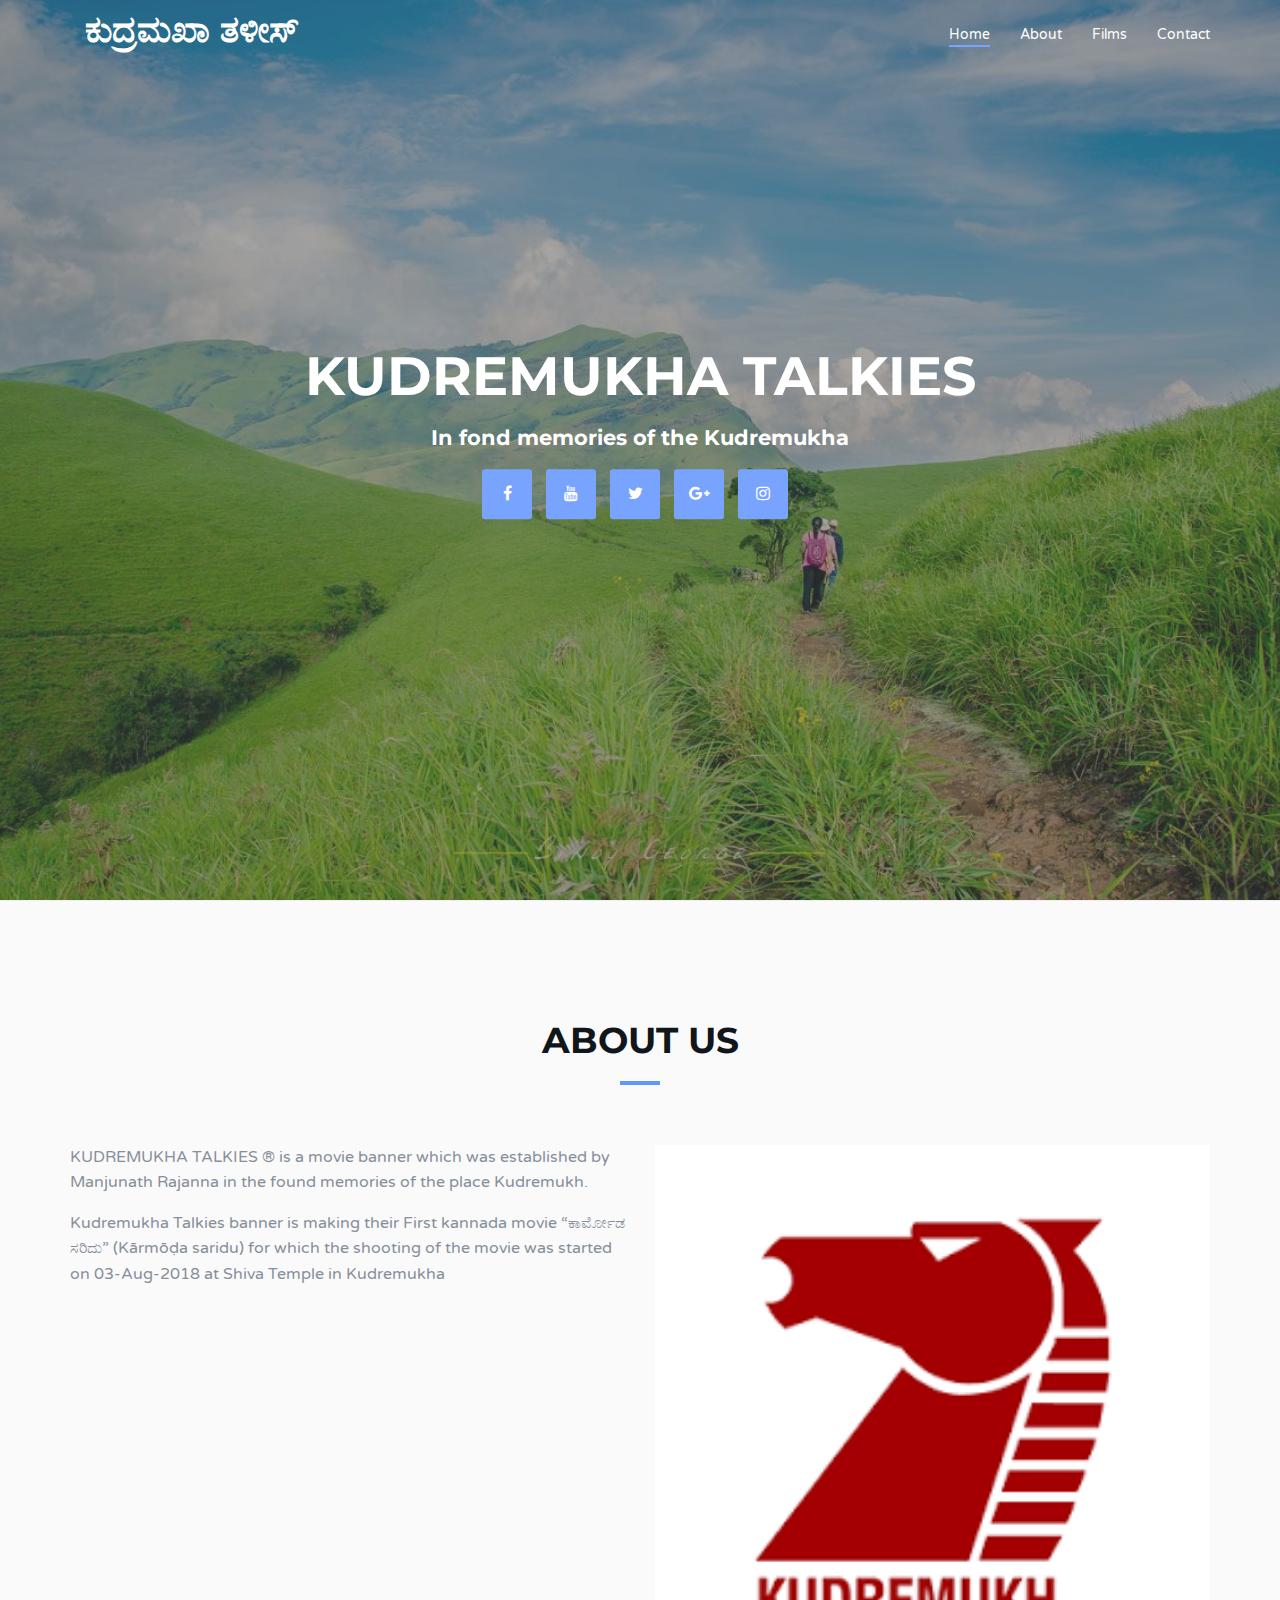
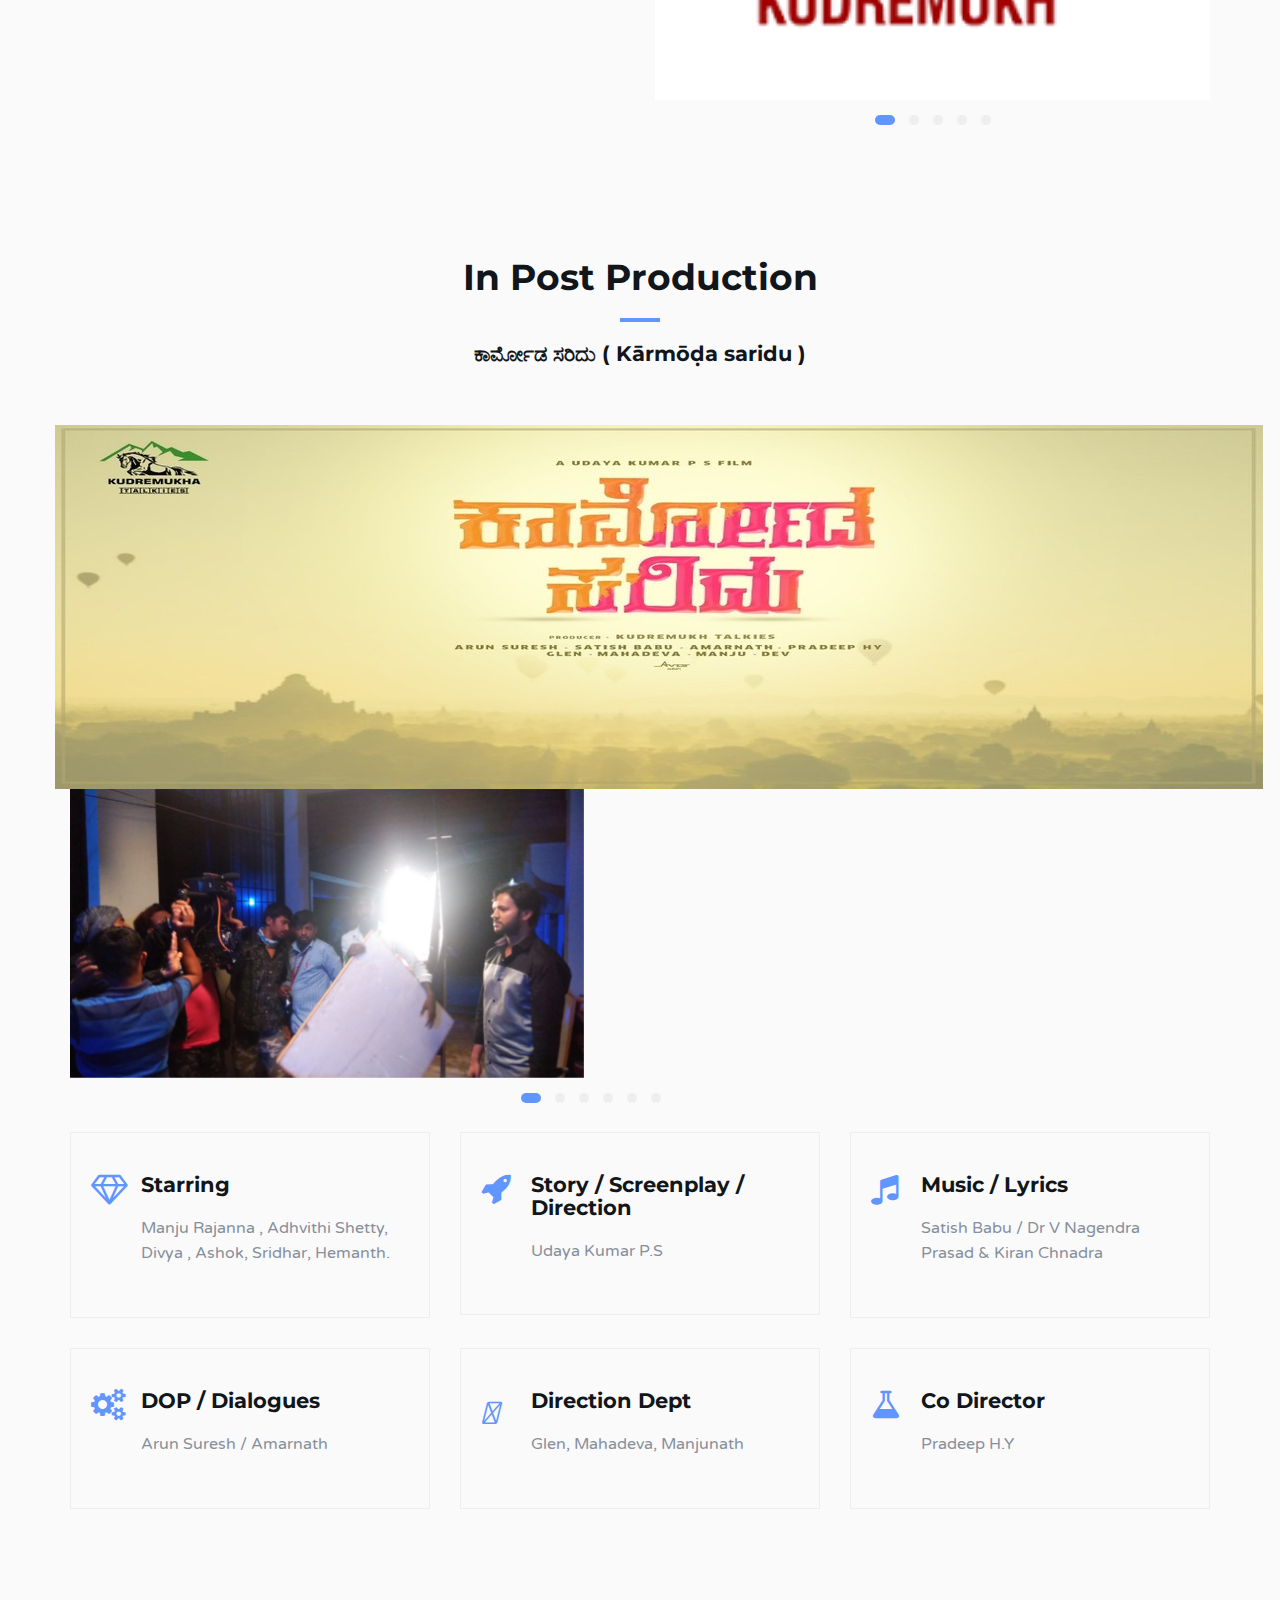
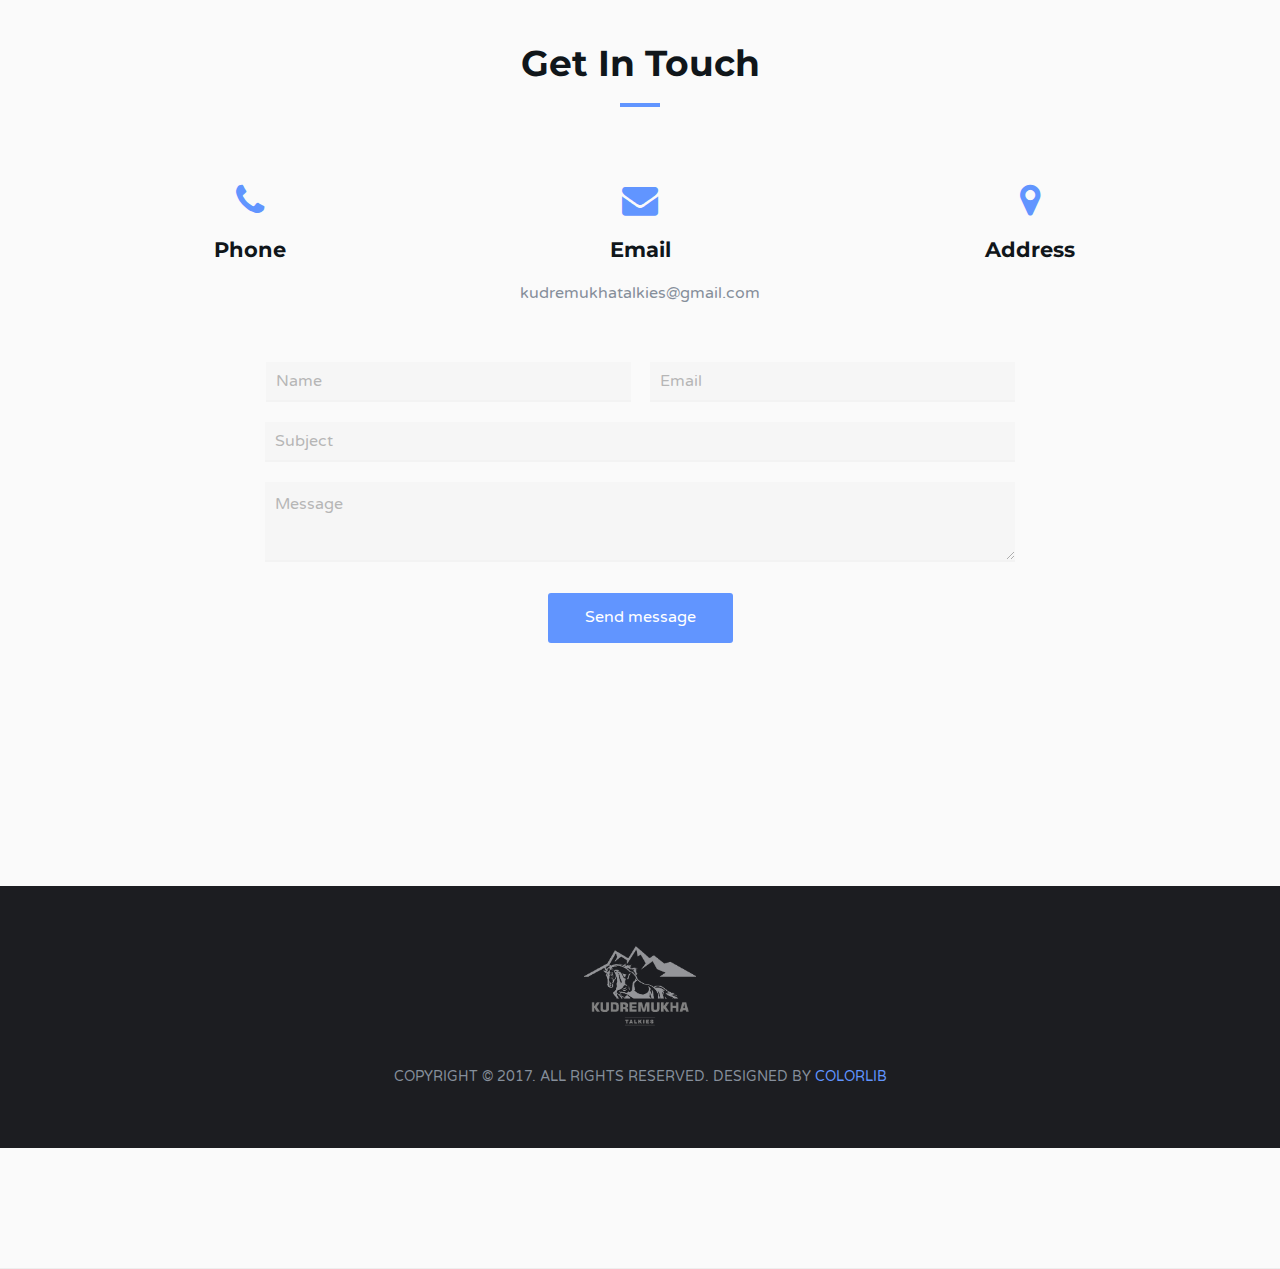
==== index.html @ b83f328d "updated with google" ====
<!DOCTYPE html>
<html lang="en">

<head>
	<meta charset="utf-8">
	<meta http-equiv="X-UA-Compatible" content="IE=edge">
	<meta name="viewport" content="width=device-width, initial-scale=1">
	<!-- The above 3 meta tags *must* come first in the head; any other head content must come *after* these tags -->

	<title>Kudremukha-Talkies</title>

	<!-- Google font -->
	<link href="https://fonts.googleapis.com/css?family=Montserrat:400,700%7CVarela+Round" rel="stylesheet">

	<!-- Bootstrap -->
	<link type="text/css" rel="stylesheet" href="css/bootstrap.min.css" />

	<!-- Owl Carousel -->
	<link type="text/css" rel="stylesheet" href="css/owl.carousel.css" />
	<link type="text/css" rel="stylesheet" href="css/owl.theme.default.css" />

	<!-- Magnific Popup -->
	<link type="text/css" rel="stylesheet" href="css/magnific-popup.css" />

	<!-- Font Awesome Icon -->
	<link rel="stylesheet" href="css/font-awesome.min.css">

	<!-- Custom stlylesheet -->
	<link type="text/css" rel="stylesheet" href="css/style.css" />

	<!-- HTML5 shim and Respond.js for IE8 support of HTML5 elements and media queries -->
	<!-- WARNING: Respond.js doesn't work if you view the page via file:// -->
	<!--[if lt IE 9]>
		<script src="https://oss.maxcdn.com/html5shiv/3.7.3/html5shiv.min.js"></script>
		<script src="https://oss.maxcdn.com/respond/1.4.2/respond.min.js"></script>
	<![endif]-->
</head>

<body>
	<!-- Header -->
	<header id="home">
		<!-- Background Image -->
		<div class="bg-img" style="background-image: url('./img/background.jpg');">
			<div class="overlay"></div>
		</div>
		<!-- /Background Image -->

		<!-- Nav -->
		<nav id="nav" class="navbar nav-transparent">
			<div class="container">

				<div class="navbar-header">
					<!-- Logo -->
					<div class="navbar-brand">
						<a href="index.html">
							<img class="logo" src="img/logo.png" alt="Kudremukha Talkies">
						</a>

					</div>
					<!-- /Logo -->

					<!-- Collapse nav button -->
					<div class="nav-collapse">
						<span></span>
					</div>
					<!-- /Collapse nav button -->
				</div>

				<!--  Main navigation  -->
                <ul class="main-nav nav navbar-nav navbar-left">
                    <li><h2 class="white-text">ಕುದ್ರಮಖಾ ತಳೀಸ್</h2></li>
                </ul>

				<ul class="main-nav nav navbar-nav navbar-right">
					<li><a href="#home">Home</a></li>
                    <li><a href="#about">About</a></li>
					<li><a href="#film">Films</a></li>
					<li><a href="#contact">Contact</a></li>
				</ul>
				<!-- /Main navigation -->

			</div>
		</nav>
		<!-- /Nav -->

		<!-- home wrapper -->
		<div class="home-wrapper">
			<div class="container">
				<div class="row">

					<!-- home content -->
					<div class="col-md-10 col-md-offset-1">
						<div class="home-content">

                            <h1 class="white-text">Kudremukha Talkies</h1>
                            <h3 class="white-text">In fond memories of the Kudremukha</h3>
							<p class="white-text">
							</p>
							<!-- footer follow -->
							<ul class="footer-follow">
								<li><a href="https://www.facebook.com/kudremuhatalkies/" target="_blank"><i class="fa fa-facebook"></i></a></li>
								<li><a href="https://www.youtube.com/channel/UChGs7EuAwPmccbi2onypl1g"  target="_blank" ><i class="fa fa-youtube"></i></a></li>
								<li><a href="https://twitter.com/kudremukhatalk1"  target="_blank"><i class="fa fa-twitter"></i></a></li>
								<li><a href="#" target="_blank"> <i class="fa fa-google-plus"></i></a></li>
								<li><a href="https://www.instagram.com/kudremukha_talkies" target="_blank"><i class="fa fa-instagram"></i></a></li>


							</ul>
							<!-- /footer follow -->
						</div>
					</div>
					<!-- /home content -->

				</div>
			</div>
            </div>
		<!-- /home wrapper -->
    </header>
	<!-- /Header -->
    <!-- Why Choose Us -->
    <div id="about" class="section md-padding bg-grey">
<DIV>
        <!-- Container -->
        <div class="container">

            <!-- Row -->
            <div class="row">

                <!-- why choose us content -->

                    <div class="section-header text-center">
                        <h2 class="title">ABOUT US</h2>
                    </div>
                <div class="col-md-6">
                    <p>KUDREMUKHA TALKIES &reg; is a movie banner which was established by Manjunath Rajanna in the found memories of the place Kudremukh.
                    </p>
                    <div class="feature">
                        <p>Kudremukha Talkies banner is making their First kannada movie “ಕಾರ್ಮೋಡ ಸರಿದು” (Kārmōḍa saridu) for which the shooting of the movie was started on 03-Aug-2018 at Shiva Temple in Kudremukha</p>
                    </div>
                </div>
                <!-- /why choose us content -->

                <!-- About slider -->
                <div class="col-md-6">
                    <div id="about-slider" class="owl-carousel owl-theme">
                        <img class="img-responsive" src="./img/about42.png" alt="">
                        <img class="img-responsive" src="./img/about5.jpeg" alt="">
                        <img class="img-responsive" src="./img/about12.jpg" alt="">
                        <img class="img-responsive" src="./img/about3.jpg" alt="">
                        <img class="img-responsive" src="./img/about22.jpg" alt="">
                    </div>
                </div>
                <!-- /About slider -->

            </div>
            <!-- /Row -->

        </div>
        <!-- /Container -->

    </div>
    <!-- /Why Choose Us -->

    <!-- Why Choose Us -->
    <div id="film" class="section md-padding bg-white">
        <!-- Container -->
        <div class="container">
            <!-- Row -->
            <div class="row">

            <!-- why choose us content -->
                <div class="col-md-12">
                    <div class="section-header text-center">
                        <h2 class="title">In Post Production</h2>
                        <h3 class="section-header">ಕಾರ್ಮೋಡ ಸರಿದು ( Kārmōḍa saridu )</h3>
                    </div>
                </div>
                <img src="./img/poster.jpg" alt="">
                <!-- /why choose us content -->
            <!-- Testimonial slider -->
            <div class="col-md-11 col-md-offset-0">
                <div id="testimonial-slider" class="owl-carousel owl-theme">
                    <img src="./img/IMG1.jpg" alt="">
                    <img src="./img/IMG2.jpg" alt="">
                    <img src="./img/IMG3.jpg" alt="">
                    <img src="./img/IMG4.jpg" alt="">
                    <img src="./img/IMG6.jpg" alt="">
                    <img src="./img/IMG7.jpg" alt="">
                    <img src="./img/IMG8.jpg" alt="">
                    <img src="./img/IMG9.jpg" alt="">
                    <img src="./img/IMG11.jpg" alt="">
                    <img src="./img/IMG12.jpg" alt="">
                    <img src="./img/IMG13.jpg" alt="">
                    <img src="./img/IMG14.jpg" alt="">
                </div>
            </div>
            <!-- /Testimonial slider -->

            <!-- service -->
            <div class="col-md-4 col-sm-6">
                <div class="service">
                    <i class="fa fa-diamond"></i>
                    <h3>Starring</h3>
                    <p>Manju Rajanna , Adhvithi Shetty, Divya , Ashok, Sridhar, Hemanth.</p>
                </div>
            </div>
            <div class="col-md-4 col-sm-6">
                <div class="service">
                    <i class="fa fa-rocket"></i>
                    <h3>Story / Screenplay / Direction</h3>
                    <p>Udaya Kumar P.S</p>
                </div>
            </div>
            <div class="col-md-4 col-sm-6">
                <div class="service">
                    <i class="fa fa-music"></i>
                    <h3> Music  / Lyrics</h3>
                    <p> Satish Babu / Dr V Nagendra Prasad & Kiran Chnadra
                    </p>
                </div>
            </div>


            <!-- /service -->

            <!-- service -->
            <div class="col-md-4 col-sm-6">
                <div class="service">
                    <i class="fa fa-cogs"></i>
                    <h3>DOP / Dialogues</h3>
                    <p> Arun Suresh / Amarnath</p>
                </div>
            </div>

            <div class="col-md-4 col-sm-6">
                <div class="service">
                    <i class="fa-file-image-o"></i>
                    <h3>Direction Dept</h3>
                    <p>Glen, Mahadeva, Manjunath </p>
                </div>
            </div>

            <div class="col-md-4 col-sm-6">
                <div class="service">
                    <i class="fa fa-flask"></i>
                    <h3>Co Director</h3>
                    <p>Pradeep H.Y</p>
                </div>
            </div>
            <!-- /service -->
        </div>
        <!-- /Container -->
    </div>
    <!-- /Why Choose Us -->


	<!-- Contact -->
	<div id="contact" class="section md-padding">

		<!-- Container -->
		<div class="container">

			<!-- Row -->
			<div class="row">

				<!-- Section-header -->
				<div class="section-header text-center">
					<h2 class="title">Get in touch</h2>
				</div>
				<!-- /Section-header -->

				<!-- contact-->
				<div class="col-sm-4">
					<div class="contact">
						<i class="fa fa-phone"></i>
						<h3>Phone</h3>
						<p></p>
					</div>
				</div>
				<!-- /contact -->

				<!-- contact -->
				<div class="col-sm-4">
					<div class="contact">
						<i class="fa fa-envelope"></i>
						<h3>Email</h3>
						<p>kudremukhatalkies@gmail.com</p>
					</div>
				</div>
				<!-- /contact -->

				<!-- contact -->
				<div class="col-sm-4">
					<div class="contact">
						<i class="fa fa-map-marker"></i>
						<h3>Address</h3>
					</div>
				</div>
				<!-- /contact -->

				<!-- contact form -->
				<div class="col-md-8 col-md-offset-2">
					<form class="contact-form">
						<input type="text" class="input" placeholder="Name">
						<input type="email" class="input" placeholder="Email">
						<input type="text" class="input" placeholder="Subject">
						<textarea class="input" placeholder="Message"></textarea>
						<button class="main-btn">Send message</button>
					</form>
				</div>
				<!-- /contact form -->

			</div>
			<!-- /Row -->

		</div>
		<!-- /Container -->
    </div>
	</div>
	<!-- /Contact -->


	<!-- Footer -->
	<footer id="footer" class="sm-padding bg-dark">

		<!-- Container -->
		<div class="container">

			<!-- Row -->
			<div class="row">

				<div class="col-md-12">

					<!-- footer logo -->
					<div class="footer-logo">
						<a href="index.html"><img src="img/logo.png" alt="logo"></a>
					</div>
					<!-- /footer logo -->



                    <!-- footer copyright -->
                    <div class="footer-copyright">
                        <p>Copyright © 2017. All Rights Reserved. Designed by <a href="https://colorlib.com" target="_blank">Colorlib</a></p>
                    </div>
                    <!-- /footer copyright -->

				</div>

			</div>
			<!-- /Row -->

		</div>
		<!-- /Container -->

	</footer>
	<!-- /Footer -->

	<!-- Back to top -->
	<div id="back-to-top"></div>
	<!-- /Back to top -->

	<!-- Preloader -->
	<div id="preloader">
		<div class="preloader">
			<span></span>
			<span></span>
			<span></span>
			<span></span>
		</div>
	</div>
	<!-- /Preloader -->

	<!-- jQuery Plugins -->
	<script type="text/javascript" src="js/jquery.min.js"></script>
	<script type="text/javascript" src="js/bootstrap.min.js"></script>
	<script type="text/javascript" src="js/owl.carousel.min.js"></script>
	<script type="text/javascript" src="js/jquery.magnific-popup.js"></script>
	<script type="text/javascript" src="js/main.js"></script>

</body>

</html>
---- css/style.css ----
/*
Theme Name:
Author: yaminncco

Colors:
	Body 		  : #868F9B
	Headers 	: #10161A
	Primary 	: #6195FF
	Dark      : #FCFCFF
	Grey 		  : #F4F4F4 #FAFAFA #EEE

Fonts: Montserrat Varela Round

Table OF Contents
------------------------------------
1 > General
2 > Logo
3 > Navigation
4 > Header
5 > About
6 > Portfolio
7 > Services
8 >  Why choose us
9 >  Numbers
10 > Pricing
11 > Testimonial
12 > Team
13 > Blog
14 > Blog post
15 > Blog sidebar
16 > Contact
17 > Footer
18 > Responsive
19 > Owl theme
20 > Back to top
21 > Preloader

------------------------------------*/

/*------------------------------------*\
	General
\*------------------------------------*/


/* -- typography -- */

body {
    font-family: 'Varela Round', sans-serif;
    font-size: 16px;
    line-height: 1.6;
    overflow-x: hidden;
    color: #868F9B;
}

h1, h2, h3, h4, h5, h6 {
    font-family: 'Montserrat', sans-serif;
    font-weight: 700;
    margin-top: 0px;
    margin-bottom: 20px;
    color: #10161A;
}

h1 {
    font-size: 54px;
}

h2 {
    font-size: 36px;
}

h3 {
    font-size: 21px;
}

h4 {
    font-size: 18px;
}

h5 {
    font-size: 16px;
}

a {
    color: #6195FF;
    text-decoration: none;
    -webkit-transition: 0.2s opacity;
    transition: 0.2s opacity;
}

a:hover, a:focus {
    text-decoration: none;
    outline: none;
    opacity: 0.8;
    color: #6195FF;
}

.main-color {
    color: #6195FF;
}

.white-text {
    color: #FFF;
}

::-moz-selection {
    background-color: #6195FF;
    color: #FFF;
}

::selection {
    background-color: #6195FF;
    color: #FFF;
}

ul, ol {
    margin: 0;
    padding: 0;
    list-style: none
}

/* -- section  -- */

.section {
    position: relative;
}

.md-padding {
    padding-top: 120px;
    padding-bottom: 120px;
}

.sm-padding {
    padding-top: 60px;
    padding-bottom: 60px;
}


/* --  background section  -- */

.bg-grey {
    background-color: #FAFAFA;
    border-top: 1px solid #EEE;
    border-bottom: 1px solid #EEE;
}

.bg-dark {
    background-color: #1C1D21;
}


/* --  background image section  -- */

.bg-img {
    position: absolute;
    left: 0;
    top: 0;
    right: 0;
    bottom: 0;
    z-index: -1;
    background-position: center;
    background-size: cover;
    background-attachment: fixed;
}

.bg-img .overlay {
    position: absolute;
    left: 0;
    top: 0;
    right: 0;
    bottom: 0;
    opacity: .8;
    background: rgba(0,0,0,.5);
}


/* --  section header  -- */

.section-header {
    position: relative;
    margin-bottom: 60px;
}

.section-header .title {
    text-transform: capitalize;
}

.title:after {
    content:"";
  	display:block;
  	height:4px;
  	width:40px;
  	background-color: #6195FF;
    margin-top: 20px;
}

.text-center .title:after {
    margin: 20px auto 0px;
}

/* --  Input  -- */

input[type="text"], input[type="email"], input[type="password"], input[type="number"], input[type="date"], input[type="url"], input[type="tel"], textarea {
    height: 40px;
    width: 100%;
    border: none;
	  background: #F4F4F4;
    border-bottom: 2px solid #EEE;
    color: #354052;
    padding: 0px 10px;
    opacity: 0.5;
    -webkit-transition: 0.2s border-color, 0.2s opacity;
    transition: 0.2s border-color, 0.2s opacity;
}

textarea {
    padding: 10px 10px;
    min-height: 80px;
    resize: vertical;
}

input[type="text"]:focus, input[type="email"]:focus, input[type="password"]:focus, input[type="number"]:focus, input[type="date"]:focus, input[type="url"]:focus, input[type="tel"]:focus, textarea:focus {
    border-color: #6195FF;
    opacity: 1;
}

/* --  Buttons  -- */

.main-btn, .white-btn, .outline-btn {
    display: inline-block;
    padding: 10px 35px;
    margin: 3px;
    border: 2px solid transparent;
    border-radius: 3px;
    -webkit-transition: 0.2s opacity;
    transition: 0.2s opacity;
}

.main-btn {
    background: #6195FF;
    color: #FFF;
}

.white-btn {
    background: #FFF;
    color: #10161A !important;
}

.outline-btn {
    background: transparent;
    color: #6195FF !important;
    border-color: #6195FF;
}

.main-btn:hover, .white-btn:hover, .outline-btn:hover {
    opacity: 0.8;
}


/*------------------------------------*\
	Logo
\*------------------------------------*/

.navbar-brand {
    padding: 0;
}

.navbar-brand .logo, .navbar-brand .logo-alt {
    max-height: 50px;
    display: block;
}

#nav:not(.nav-transparent):not(.fixed-nav) .navbar-brand .logo-alt {
	display: none;
}

#nav.nav-transparent:not(.fixed-nav) .navbar-brand .logo {
	display: none;
}

#nav.fixed-nav .navbar-brand .logo-alt {
    display: none;
}

@media only screen and (max-width: 767px) {
    #nav.nav-transparent .navbar-brand .logo-alt {
        display: none !important;
    }
    #nav.nav-transparent .navbar-brand .logo {
        display: block !important;
    }
}


/*------------------------------------*\
	Navigation
\*------------------------------------*/

#nav {
    padding: 10px 0px;
    background: #FFF;
    -webkit-transition: 0.2s padding;
    transition: 0.2s padding;
    z-index: 999;
}

#nav.navbar {
    border: none;
    border-radius: 0;
    margin-bottom: 0px;
}

#nav.fixed-nav {
    position: fixed;
    left: 0;
    right: 0;
    padding: 0px 0px;
    background-color: #FFF !important;
    border-bottom: 1px solid #EEE;
}

#nav.nav-transparent {
    background: transparent;
}


/* -- default nav -- */

@media only screen and (min-width: 768px) {
    .main-nav li {
        padding: 0px 15px;
    }
    .main-nav li a {
        font-size: 14px;
        -webkit-transition: 0.2s color;
        transition: 0.2s color;
    }
    .main-nav>li>a {
        color: #10161A;
        padding: 15px 0px;
    }
    #nav.nav-transparent:not(.fixed-nav) .main-nav>li>a {
        color: #fff;
    }
    .main-nav>li>a:hover, .main-nav>li>a:focus, .main-nav>li.active>a {
        background: transparent;
        color: #6195FF;
    }
    .main-nav>li>a:after {
        content: "";
        display: block;
        background-color: #6195FF;
        height: 2px;
        width: 0%;
        -webkit-transition: 0.2s width;
        transition: 0.2s width;
    }
    .main-nav>li>a:hover:after, .main-nav>li.active>a:after {
        width: 100%;
    }
    /* dropdown */
    .has-dropdown {
        position: relative;
    }
    .has-dropdown>a:before {
        font-family: 'FontAwesome';
        content: "\f054";
        font-size: 6px;
        margin-left: 6px;
        float: right;
        -webkit-transform: rotate(90deg);
        -ms-transform: rotate(90deg);
        transform: rotate(90deg);
        -webkit-transition: 0.2s transform;
        transition: 0.2s transform;
    }
    .dropdown {
        position: absolute;
        right: -50%;
        top: 0;
        background-color: #6195FF;
        width: 200px;
        -webkit-box-shadow: 0px 5px 5px -5px rgba(53, 64, 82, 0.2);
        box-shadow: 0px 5px 5px -5px rgba(53, 64, 82, 0.2);
        -webkit-transform: translateY(15px) translateX(50%);
        -ms-transform: translateY(15px) translateX(50%);
        transform: translateY(15px) translateX(50%);
        opacity: 0;
        visibility: hidden;
        -webkit-transition: 0.2s all;
        transition: 0.2s all;
    }
    .main-nav>.has-dropdown>.dropdown {
        top: 100%;
        right: 50%;
    }
    .main-nav>.has-dropdown>.dropdown .dropdown.dropdown-left {
        right: 150%;
    }
    .dropdown li a {
        display: block;
        color: #FFF;
        border-top: 1px solid rgba(250, 250, 250, 0.1);
        padding: 10px 0px;
    }
    .dropdown li:nth-child(1) a {
        border-top: none;
    }
    .has-dropdown:hover>.dropdown {
        opacity: 1;
        visibility: visible;
        -webkit-transform: translateY(0px) translateX(50%);
        -ms-transform: translateY(0px) translateX(50%);
        transform: translateY(0px) translateX(50%);
    }
    .has-dropdown:hover>a:before {
        -webkit-transform: rotate(0deg);
        -ms-transform: rotate(0deg);
        transform: rotate(0deg);
    }
    .nav-collapse {
        display: none;
    }
}


/* -- mobile nav -- */

@media only screen and (max-width: 767px) {
    #nav {
        padding: 0px 0px;
    }
    #nav.nav-transparent {
        background: #FFF;
    }
    .main-nav {
        position: fixed;
        right: 0;
        height: calc(100vh - 80px);
        -webkit-box-shadow: 0px 80px 0px 0px #1C1D21;
        box-shadow: 0px 80px 0px 0px #1C1D21;
        max-width: 250px;
        width: 0%;
        -webkit-transform: translateX(100%);
        -ms-transform: translateX(100%);
        transform: translateX(100%);
        margin: 0;
        overflow-y: auto;
        background: #1C1D21;
        -webkit-transition: 0.2s all;
        transition: 0.2s all;
    }
    #nav.open .main-nav {
        -webkit-transform: translateX(0%);
        -ms-transform: translateX(0%);
        transform: translateX(0%);
        width: 100%;
    }
    .main-nav li {
        border-top: 1px solid rgba(250, 250, 250, 0.1);
    }
    .main-nav li a {
        display: block;
        color: #FFF;
        -webkit-transition: 0.2s all;
        transition: 0.2s all;
    }
    .main-nav>li.active {
        border-left: 6px solid #6195FF;
    }
    .main-nav li a:hover, .main-nav li a:focus {
        background-color: #6195FF;
        color: #FFF;
        opacity: 1;
    }
    .has-dropdown>a:after {
        content: "\f054";
        font-family: 'FontAwesome';
        float: right;
        -webkit-transition: 0.2s -webkit-transform;
        transition: 0.2s -webkit-transform;
        transition: 0.2s transform;
        transition: 0.2s transform, 0.2s -webkit-transform;
    }
    .dropdown {
        opacity: 0;
        visibility: hidden;
        height: 0;
        background: rgba(250, 250, 250, 0.1);
    }
    .dropdown li a {
        padding: 6px 10px;
    }
    .has-dropdown.open-drop>a:after {
        -webkit-transform: rotate(90deg);
        -ms-transform: rotate(90deg);
        transform: rotate(90deg);
    }
    .has-dropdown.open-drop>.dropdown {
        opacity: 1;
        visibility: visible;
        height: auto;
        -webkit-transition: 0.2s all;
        transition: 0.2s all;
    }
}


/* -- nav btn collapse -- */

.nav-collapse {
    position: relative;
    float: right;
    width: 40px;
    height: 40px;
    margin-top: 5px;
    margin-right: 5px;
    cursor: pointer;
    z-index: 99999;
}

.nav-collapse span {
    display: block;
    -webkit-transform: translate(-50%, -50%);
    -ms-transform: translate(-50%, -50%);
    transform: translate(-50%, -50%);
    position: absolute;
    top: 50%;
    left: 50%;
    width: 25px;
}

.nav-collapse span:before, .nav-collapse span:after {
    content: "";
    display: block;
}

.nav-collapse span, .nav-collapse span:before, .nav-collapse span:after {
    height: 4px;
    background: #10161A;
    -webkit-transition: 0.2s all;
    transition: 0.2s all;
}

.nav-collapse span:before {
    -webkit-transform: translate(0%, 10px);
    -ms-transform: translate(0%, 10px);
    transform: translate(0%, 10px);
}

.nav-collapse span:after {
    -webkit-transform: translate(0%, -14px);
    -ms-transform: translate(0%, -14px);
    transform: translate(0%, -14px);
}

#nav.open .nav-collapse span {
    background: transparent;
}

#nav.open .nav-collapse span:before {
    -webkit-transform: translateY(0px) rotate(-135deg);
    -ms-transform: translateY(0px) rotate(-135deg);
    transform: translateY(0px) rotate(-135deg);
}

#nav.open .nav-collapse span:after {
    -webkit-transform: translateY(-4px) rotate(135deg);
    -ms-transform: translateY(-4px) rotate(135deg);
    transform: translateY(-4px) rotate(135deg);
}


/*------------------------------------*\
	Header
\*------------------------------------*/

header {
    position: relative;
}

#home {
    height: 100vh;
}

#home .home-wrapper {
    position: absolute;
    left: 0px;
    right: 0px;
    top: 50%;
    -webkit-transform: translateY(-50%);
    -ms-transform: translateY(-50%);
    transform: translateY(-50%);
    text-align: center;
}

.home-content h1 {
  text-transform: uppercase;
}
.home-content button {
  margin-top: 20px;
}

.header-wrapper h2 {
    display: inline-block;
    margin-bottom: 0px;
}

.header-wrapper .breadcrumb {
    float: right;
    background: transparent;
    margin-bottom: 0px;
}

.header-wrapper .breadcrumb .breadcrumb-item.active {
    color: #868F9B;
}

.breadcrumb>li+li:before {
    color: #868F9B;
}


/*------------------------------------*\
	About
\*------------------------------------*/

.about {
    position: relative;
    text-align: center;
    padding: 40px 20px;
    border: 1px solid #EEE;
    margin: 15px 0px;
}

.about i {
    font-size: 36px;
    color: #6195FF;
    margin-bottom: 20px;
}

.about:after {
    content: "";
    background-color: #1C1D21;
    position: absolute;
    left: 0;
    top: 0;
    bottom: 0;
    width: 0%;
    z-index: -1;
    -webkit-transition: 0.2s width;
    transition: 0.2s width;
}

.about:hover:after {
    width: 100%;
}

.about h3 {
    -webkit-transition: 0.2s color;
    transition: 0.2s color;
}

.about:hover h3 {
    color: #fff;
}


/*------------------------------------*\
	Portfolio
\*------------------------------------*/

.work {
    position: relative;
    padding: 20px;
}

.work>img {
  width: 100%;
}

.work .overlay {
    background: #1C1D21;
    position: absolute;
    top: 0px;
    left: 0px;
    right: 0px;
    bottom: 0px;
    opacity: 0;
    -webkit-transition: 0.2s opacity;
    transition: 0.2s opacity;
    -webkit-transition-delay: 0.2s;
    transition-delay: 0.2s;
}

.work:hover .overlay {
    -webkit-transition-delay: 0s;
    transition-delay: 0s;
    opacity: 0.8;
}

.work .work-content {
    position: absolute;
    left: 25px;
    right: 25px;
    top: 50%;
    text-align: center;
    -webkit-transform: translateY(-50%);
    -ms-transform: translateY(-50%);
    transform: translateY(-50%);
}

.work .work-content h3 {
    -webkit-transform: translateY(100%);
    -ms-transform: translateY(100%);
    transform: translateY(100%);
    opacity: 0;
    color: #FFF;
    margin-bottom: 10px;
    -webkit-transition: 0.2s all;
    transition: 0.2s all;
    -webkit-transition-delay: 0.1s;
    transition-delay: 0.1s;
}

.work:hover .work-content h3 {
    -webkit-transform: translateY(0%);
    -ms-transform: translateY(0%);
    transform: translateY(0%);
    opacity: 1;
    -webkit-transition-delay: 0.1s;
    transition-delay: 0.1s;
}

.work .work-content span {
    display: block;
    text-transform: uppercase;
    -webkit-transform: translateY(100%);
    -ms-transform: translateY(100%);
    transform: translateY(100%);
    opacity: 0;
    color: #6195FF;
    margin-bottom: 5px;
    -webkit-transition: 0.2s all;
    transition: 0.2s all;
    -webkit-transition-delay: 0.2s;
    transition-delay: 0.2s;
}

.work:hover .work-content span {
    -webkit-transform: translateY(0%);
    -ms-transform: translateY(0%);
    transform: translateY(0%);
    opacity: 1;
    -webkit-transition-delay: 0s;
    transition-delay: 0s;
}

.work .work-link {
    text-align: center;
    margin-top: 20px;
    opacity: 0;
    -webkit-transition: 0.2s opacity;
    transition: 0.2s opacity;
}

.work .work-link a {
    display: inline-block;
    width: 50px;
    height: 50px;
    background-color: #6195FF;
    color: #FFF;
    line-height: 50px;
    text-align: center;
}

.work:hover .work-link {
    -webkit-transition-delay: 0.2s;
    transition-delay: 0.2s;
    opacity: 1;
}


/*------------------------------------*\
	Services
\*------------------------------------*/

.service {
    position: relative;
    padding: 40px 20px 40px 70px;
    margin: 15px 0px;
    border: 1px solid #EEE;
}

.service i {
    position: absolute;
    left: 20px;
    text-align: center;
    font-size: 32px;
    color: #6195FF;
    border-radius: 50%;
}

.service:after {
    content: "";
    background-color: #1C1D21;
    position: absolute;
    left: 0;
    top: 0;
    bottom: 0;
    width: 0%;
    z-index: -1;
    -webkit-transition: 0.2s width;
    transition: 0.2s width;
}

.service:hover:after {
    width: 100%;
}

.service h3 {
  -webkit-transition: 0.2s color;
  transition: 0.2s color;
}

.service:hover h3 {
    color: #fff;
}

/*------------------------------------*\
	Why choose us
\*------------------------------------*/

.feature {
    margin: 15px 0px;
}
.feature i {
    float: left;
    padding: 5px;
    border-radius: 50%;
    color: #6195FF;
    border: 1px solid #6195FF;
    margin-right: 5px;
}

/*------------------------------------*\
	Numbers
\*------------------------------------*/

.number {
    text-align: center;
    margin: 15px 0px;
}

.number i {
    color: #6195FF;
    font-size: 36px;
    margin-bottom: 20px;
}

.number h3 {
    font-size: 36px;
    margin-bottom: 10px;
}


/*------------------------------------*\
	Pricing
\*------------------------------------*/

.pricing {
    position: relative;
    text-align: center;
    border: 1px solid #EEE;
    background-color: #FFF;
    z-index: 11;
    margin: 15px 0px;
}

.pricing::after {
    content: "";
    background-color: #1C1D21;
    position: absolute;
    left: 0;
    right: 0;
    top: 0;
    height: 0%;
    z-index: -1;
    -webkit-transition: 0.2s height;
    transition: 0.2s height;
}

.pricing:hover:after {
    height: 100%;
}

.pricing .price-head {
    position: relative;
    margin-bottom: 20px;
}

.pricing .price-title {
    display: block;
    padding: 40px 0px 20px;
    text-transform: uppercase;
    -webkit-transition: 0.2s color;
    transition: 0.2s color;
}

.pricing:hover .price-title {
    color: #6195FF;
}

.pricing .price {
    position: relative;
    width: 140px;
    height: 140px;
    line-height: 140px;
    text-align: center;
    margin: auto;
    border-radius: 50%;
    border: 2px solid #6195FF;
}

.pricing .price h3 {
  font-size: 42px;
  margin: 0px;
  -webkit-transition: 0.2s color;
  transition: 0.2s color;
  -webkit-transform: translateY(-50%);
      -ms-transform: translateY(-50%);
          transform: translateY(-50%);
  top: 50%;
  position: absolute;
  left: 0;
  right: 0;
}

.pricing:hover .price h3 {
    color: #fff;
}

.pricing .duration {
    display: block;
    font-size: 14px;
    text-transform: uppercase;
    color: #10161A;
    -webkit-transition: 0.2s color;
    transition: 0.2s color;
}

.pricing:hover .duration {
    color: #fff;
}

.pricing .price-btn {
    padding-top: 20px;
    padding-bottom: 40px;
}

/*------------------------------------*\
	Testimonial
\*------------------------------------*/

.testimonial {
    margin: 15px 0px;
}

.testimonial-meta {
    position: relative;
    padding-left: 90px;
    height: 70px;
    margin-bottom: 20px;
    padding-top: 10px;
}

.testimonial img {
    position: absolute;
    left: 0;
    top: 0;
    width: 70px !important;
    height: 70px !important;
    border-radius: 50%;
}

.testimonial h3 {
    margin-bottom: 5px;
}

.testimonial span {
    font-size: 14px;
    color: #6195FF;
    text-transform: uppercase;
}


/*------------------------------------*\
	Team
\*------------------------------------*/

.team {
    position: relative;
    background-color: #F4F4F4;
    padding: 40px 20px;
    margin: 15px 0px;
}

.team::after {
    content: "";
    background-color: #1C1D21;
    position: absolute;
    left: 0;
    right: 0;
    top: 0;
    height: 0%;
    z-index: 1;
    -webkit-transition: 0.2s height;
    transition: 0.2s height;
}

.team:hover:after {
    height: 100%;
}

.team-img {
    position: relative;
    margin-bottom: 20px;
    z-index: 11;
}

.team-img>img {
  width: 100%;
}

.team .overlay {
    background: #1C1D21;
    position: absolute;
    bottom: 0;
    left: 0;
    right: 0;
    top: 0;
    opacity: 0;
    -webkit-transition: 0.2s opacity;
    transition: 0.2s opacity;
}

.team:hover .overlay {
    opacity: 0.8;
}

.team .team-content {
    text-align: center;
    position: relative;
    z-index: 11;
}

.team .team-content h3 {
    margin-bottom: 10px;
    -webkit-transition: 0.2s color;
    transition: 0.2s color;
}

.team .team-content span {
    font-size: 14px;
    text-transform: uppercase;
    -webkit-transition: 0.2s color;
    transition: 0.2s color;
}

.team:hover .team-content h3 {
    color: #FFF;
}

.team:hover .team-content span {
    color: #6195FF;
}

.team .team-social {
    position: absolute;
    top: 0;
    right: 0;
    opacity: 0;
    -webkit-transition: 0.2s opacity;
    transition: 0.2s opacity;
}

.team .team-social a {
    display: block;
    line-height: 50px;
    width: 50px;
    text-align: center;
    background-color: #6195FF;
    color: #FFF;
}

.team:hover .team-social {
    opacity: 1;
}


/*------------------------------------*\
	Blog
\*------------------------------------*/

.blog {
    background-color: #FFF;
    margin: 15px 0px;
}

.blog .blog-content {
    padding: 20px 20px 40px;
}

.blog .blog-meta {
    margin-bottom: 20px;
}

.blog .blog-meta li {
    display: inline-block;
    font-size: 14px;
    color: #10161A;
    margin-right: 10px;
}

.blog .blog-meta li i {
    color: #6195FF;
    margin-right: 5px;
}

/*------------------------------------*\
	Blog post
\*------------------------------------*/

#main .blog .blog-content {
  padding: 20px 0px 0px;
}

#main .blog {
  margin-top: 0px;
}

/* -- blog tags -- */

.blog-tags {
    margin: 40px 0px;
}

.blog-tags h5 {
    margin-bottom: 0;
    display: inline-block;
}

.blog-tags a {
    display: inline-block;
    padding: 6px 13px;
    font-size: 14px;
    margin: 2px 0px;
    background: #F4F4F4;
    color: #10161A;
}

.blog-tags a:hover {
  color: #FFF;
  background-color: #6195FF;
}

.blog-tags a i {
    margin-right: 3px;
    color: #6195FF;
}

.blog-tags a:hover i {
  color: #FFF;
}


/* -- blog author -- */

.blog-author {
    margin: 40px 0px;
}

.blog-author .media .media-left {
    padding-right: 20px;
}

.blog-author .media {
    padding: 20px;
    border: 1px solid #EEE;
}

.blog-author .media .media-heading {
    padding-bottom: 20px;
    margin-bottom: 20px;
    border-bottom: 1px solid #EEE;
}

.blog-author .media .media-heading h3 {
    display: inline-block;
    margin: 0;
    text-transform: uppercase;
}

.blog-author .media .media-heading .author-social {
  float: right;
}

.blog-author .author-social a {
    display: inline-block;
    width: 24px;
    height: 24px;
    text-align: center;
    line-height: 24px;
    border-radius: 3px;
    margin-left: 5px;
    color: #FFF;
    background-color: #6195FF;
}

/* -- blog comments -- */

.blog-comments {
    margin: 40px 0px;
}

.blog-comments .media {
    padding: 20px;
    background-color: #FFF;
    border-top: 1px solid #EEE;
    border-bottom: 0px;
    border-right: 1px solid #EEE;
    border-left: 1px solid #EEE;
    margin-top: 0px;
}

.blog-comments .media:first-child {
    border-bottom: 0px;
}

.blog-comments .media:last-child {
    border-bottom: 1px solid #EEE;
}

.blog-comments .media .media-left {
  padding-right: 20px;
}

.blog-comments .media .media-body .media-heading {
    text-transform: uppercase;
    margin-bottom:10px;
}

.blog-comments .media .media-body .media-heading .time {
    font-size: 12px;
    margin-left: 20px;
    font-weight: 400;
    color: #868F9B;
}

.blog-comments .media .media-body .media-heading .reply {
    float: right;
    margin: 0;
    font-size: 12px;
    text-transform: uppercase;
    font-weight: 400;
}

.blog-comments .media.author {
    background-color: #F4F4F4;
    border-color: #6195FF;
    border-bottom: 1px solid #6195FF;
}
.blog-comments .media.author>.media-body>.media-heading {
    color: #6195FF;
}

.blog-comments .media.author + .media {
    border-top: 0px;
}

/* blog reply form */

.reply-form {
    margin: 40px 0px;
}

.reply-form form .input, .reply-form form .input , .reply-form form textarea {
	margin-bottom:20px;
}

.reply-form form .input, .reply-form form .input {
    width: calc(50% - 10px);
    display: inline-block;
}

.reply-form form .input:nth-child(2) {
    margin-left: 15px;
}


/*------------------------------------*\
	Blog sidebar
\*------------------------------------*/

#aside .widget {
    margin-bottom: 40px;
}

.widget h3 {
  text-transform: uppercase;
}

/* -- search sidebar -- */

#aside .widget-search {
    position: relative;
}

#aside .widget-search .search-input {
    padding-right: 50px;
}

#aside .widget-search .search-btn {
    position: absolute;
    right: 0px;
	  bottom: 0px;
    width: 40px;
    height: 40px;
    border: none;
    line-height: 40px;
    background-color: transparent;
    color: #6195FF;
}

/* -- category sidebar -- */

.widget-category a {
    display: block;
    font-size: 14px;
    color: #354052;
    border-bottom: 1px solid #EEE;
    padding: 5px;
}

.widget-category a:nth-child(1) {
  border-top: 1px solid #EEE;
}

.widget-category a span {
    float: right;
    color: #6195FF;
}

.widget-category a:hover {
    color: #6195FF;
}

/* -- tags sidebar -- */

.widget-tags a {
  display: inline-block;
  padding: 6px 13px;
  font-size: 14px;
  margin: 2px 0px;
  background: #F4F4F4;
  color: #10161A;
}

.widget-tags a:hover {
  color: #FFF;
  background-color: #6195FF;
}

/* -- posts sidebar -- */

.widget-post {
    min-height: 70px;
    margin-bottom: 25px;
}

.widget-post img {
    display: block;
    float: left;
    margin-right: 10px;
    margin-top: 5px;
}

.widget-post a {
    display: block;
    color: #10161A;
}

.widget-post a:hover {
    color: #6195FF;
}

.widget-post .blog-meta {
    display: inline-block;
}

.widget-post .blog-meta li {
    display: inline-block;
    margin-right: 5px;
    color: #6195FF;
    font-size: 12px;
}

.widget-post li i {
    color: #6195FF;
    margin-right: 5px;
}



/*------------------------------------*\
	Contact
\*------------------------------------*/

.contact {
    margin: 15px 0px;
    text-align: center;
}

.contact i {
    font-size: 36px;
    color: #6195FF;
    margin-bottom: 20px;
}

.contact-form {
    text-align: center;
    margin-top: 40px;
}

.contact-form .input {
    margin-bottom: 20px;
}


.contact-form .input:nth-child(1), .contact-form .input:nth-child(2) {
    width: calc(50% - 10px);
}

.contact-form .input:nth-child(2) {
    margin-left: 15px;
}

/*------------------------------------*\
	Footer
\*------------------------------------*/

#footer {
    position: relative;
}

.footer-logo {
    text-align: center;
    margin-bottom: 40px;
}

.footer-logo>a>img {
    max-height: 80px;
}

.footer-follow {
    text-align: center;
    margin-bottom: 20px;
}

.footer-follow li {
    display: inline-block;
    margin-right: 10px;
    margin-bottom: 13px;
}

.footer-follow li a {
  display: inline-block;
  width: 50px;
  height: 50px;
  line-height: 50px;
  text-align: center;
  border-radius: 3px;
  background-color: #6195FF;
  color:#FFF;
}

.footer-copyright p {
    text-align: center;
    font-size: 14px;
    text-transform: uppercase;
    margin: 0;
}


/*------------------------------------*\
	Responsive
\*------------------------------------*/


@media only screen and (max-width: 991px) {}

@media only screen and (max-width: 767px) {
  .section-header h2.title {
  		font-size:31.5px;
	}

  .main-btn , .default-btn , .outline-btn , .white-btn  {
  		padding: 8px 22px;
  		font-size:14px;
	}

  .home-content h1 {
		font-size:36px;
	}

  .header-wrapper h2 {
      margin-bottom: 20px;
      text-align: center;
      display: block;
  }

  .header-wrapper .breadcrumb {
      float: none;
      text-align: center;
  }
}

@media only screen and (max-width: 480px) {
  #portfolio [class*='col-xs'] {
		  width:100%;
	}

  #numbers [class*='col-xs'] {
		  width:100%;
	}

  .contact-form .input:nth-child(1), .contact-form .input:nth-child(2) {
      width: 100%;
  }
  .contact-form .input:nth-child(2) {
      margin-left: 0px;
  }

  .reply-form form .input, .reply-form form .input {
      width: 100%;
  }
  .reply-form form .input:nth-child(2) {
      margin-left: 0px;
  }



  .blog-author .media .media-left {
      display: block;
      padding-right: 0;
      margin-bottom: 20px;
  }
  .blog-author .media {
      text-align: center;
  }
  .blog-author .media .media-heading .author-social {
      margin-top: 10px;
      float: none;
  }
  .blog-author .media .media-left img {
      margin: auto;
  }

  .blog-comments .media .media {
      margin:0px -15px;
  }
}



/*------------------------------------*\
	Owl theme
\*------------------------------------*/

/* -- dots -- */

.owl-theme .owl-dots .owl-dot span {
    border: none;
    background: #EEE;
    -webkit-transition: 0.2s all;
    transition: 0.2s all;
}

.owl-theme .owl-dots .owl-dot:hover span {
    background: #6195FF;
}
.owl-theme .owl-dots .owl-dot.active span {
	  background: #6195FF;
	  width:20px;
}

/* -- nav -- */

.owl-theme .owl-nav {
    opacity: 0;
    -webkit-transition: 0.2s opacity;
    transition: 0.2s opacity;
}

.owl-theme:hover .owl-nav {
    opacity: 1;
}

.owl-theme .owl-nav [class*='owl-'] {
    position: absolute;
    top: 50%;
    -webkit-transform: translateY(-50%);
        -ms-transform: translateY(-50%);
            transform: translateY(-50%);
    background: #6195FF;
    color: #FFF;
  	padding: 0px;
  	width: 50px;
  	height: 50px;
  	border-radius:3px;
  	line-height: 50px;
  	margin: 0;
}

.owl-theme .owl-prev {
    left: 0px;
}

.owl-theme .owl-next {
    right: 0px;
}

.owl-theme .owl-nav [class*='owl-']:hover {
    opacity: 0.8;
    background: #6195FF;
}


/*------------------------------------*\
	Back to top
\*------------------------------------*/

#back-to-top {
  	display:none;
  	position: fixed;
  	bottom: 20px;
  	right: 20px;
  	width: 50px;
  	height: 50px;
  	line-height: 50px;
  	text-align: center;
  	background: #6195FF;
  	border-radius:3px;
  	color: #FFF;
  	z-index: 9999;
    -webkit-transition: 0.2s opacity;
    transition: 0.2s opacity;
  	cursor: pointer;
}

#back-to-top:after {
    content: "\f106";
    font-family: 'FontAwesome';
}

#back-to-top:hover {
    opacity: 0.8;
}

/*------------------------------------*\
	Preloader
\*------------------------------------*/


#preloader {
    position: fixed;
    left: 0;
    top: 0;
    bottom: 0;
    right: 0;
    background-color: #FFF;
    z-index: 99999;
}

.preloader {
    position: absolute;
    left: 50%;
    top: 50%;
    -webkit-transform: translate(-50%, -50%);
        -ms-transform: translate(-50%, -50%);
            transform: translate(-50%, -50%);
}
.preloader span {
    display: inline-block;
    background-color: #6195FF;
    width: 25px;
    height: 25px;
    -webkit-animation: 1s preload ease-in-out infinite;
            animation: preload 1s ease-in-out infinite;
    -webkit-transform: scale(0);
        -ms-transform: scale(0);
            transform: scale(0);
    border-radius:50%;
}

.preloader span:nth-child(1) {
    -webkit-animation-delay: 0s;
            animation-delay: 0s;
}

.preloader span:nth-child(2) {
    -webkit-animation-delay: 0.1s;
            animation-delay: 0.1s;
}

.preloader span:nth-child(3) {
    -webkit-animation-delay: 0.15s;
            animation-delay: 0.15s;
}

.preloader span:nth-child(4) {
    -webkit-animation-delay: 0.2s;
            animation-delay: 0.2s;
}

@-webkit-keyframes preload {
	0% {
	   -webkit-transform:scale(0);
	           transform:scale(0);
	}
  50% {
    -webkit-transform:scale(1);
            transform:scale(1);
  }
  100% {
    -webkit-transform:scale(0);
            transform:scale(0);
  }
}

@keyframes preload {
	0% {
	   -webkit-transform:scale(0);
	           transform:scale(0);
	}
  50% {
    -webkit-transform:scale(1);
            transform:scale(1);
  }
  100% {
    -webkit-transform:scale(0);
            transform:scale(0);
  }
}
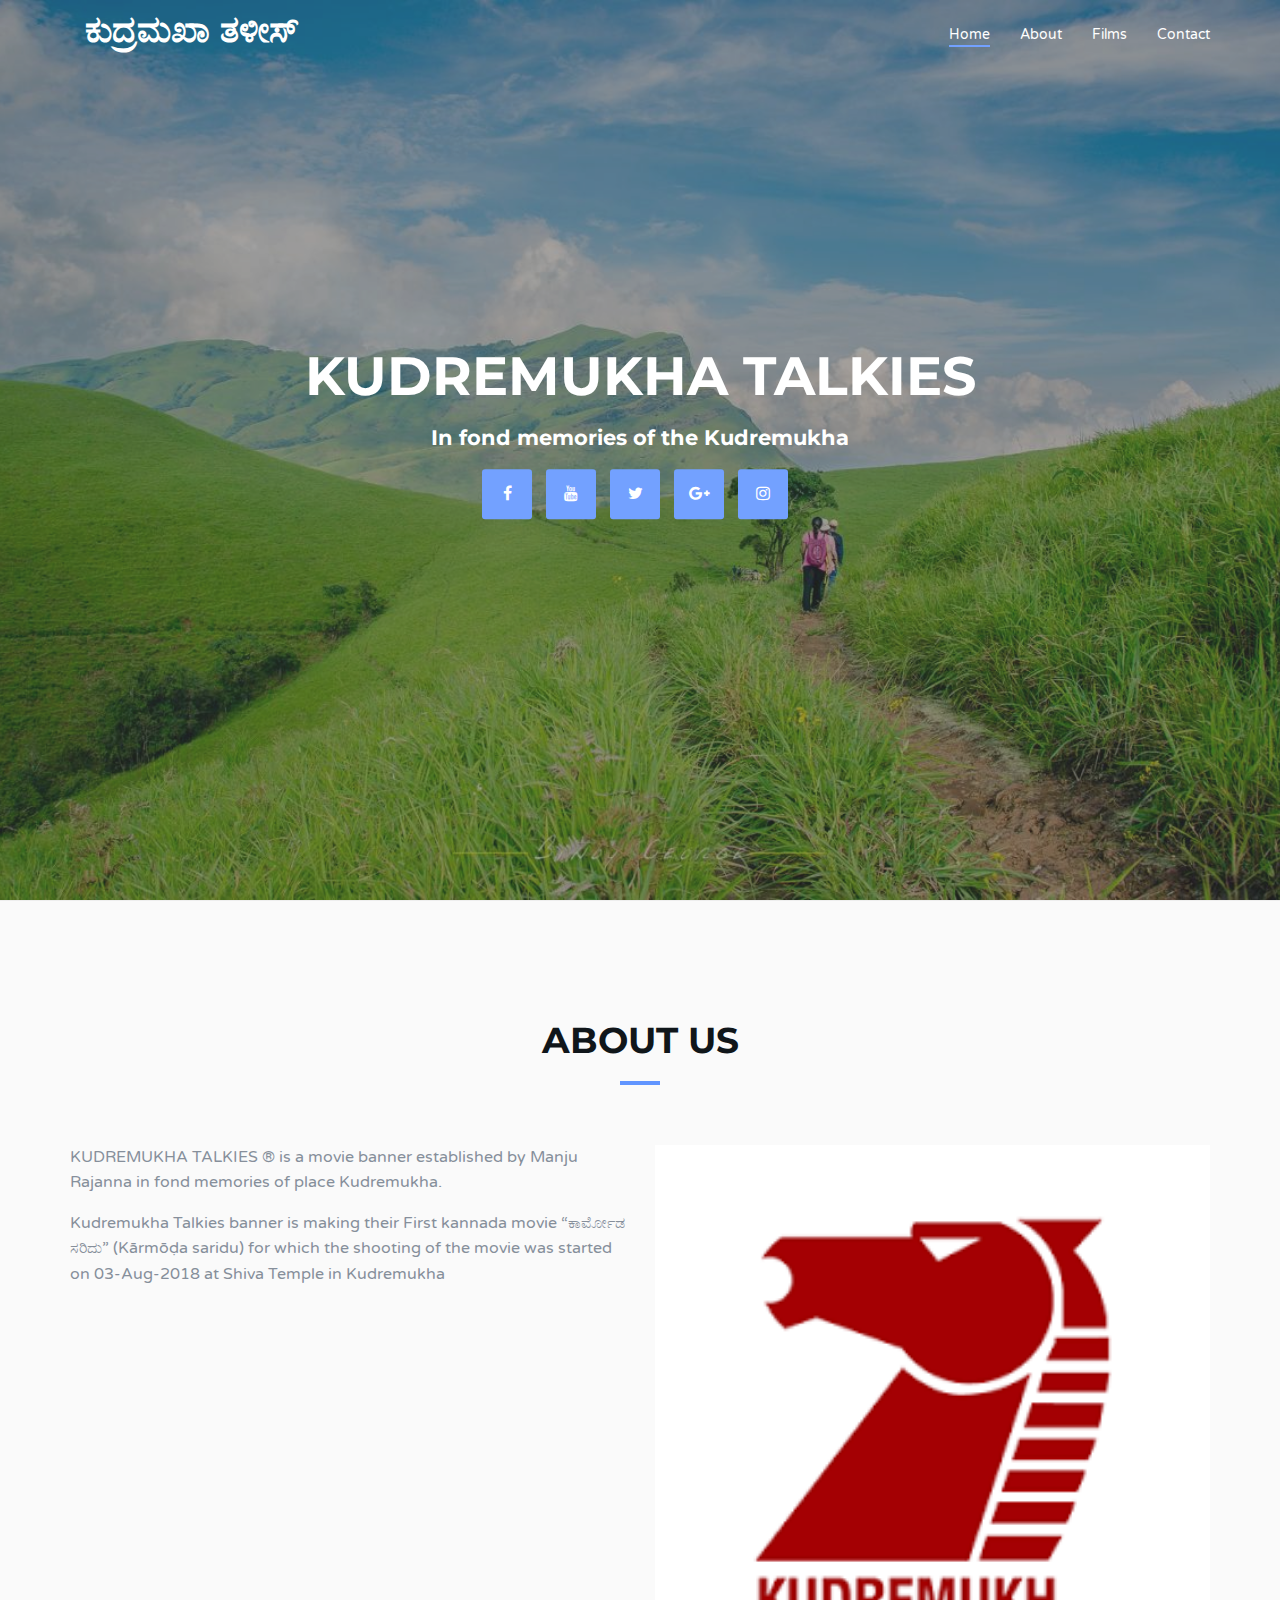
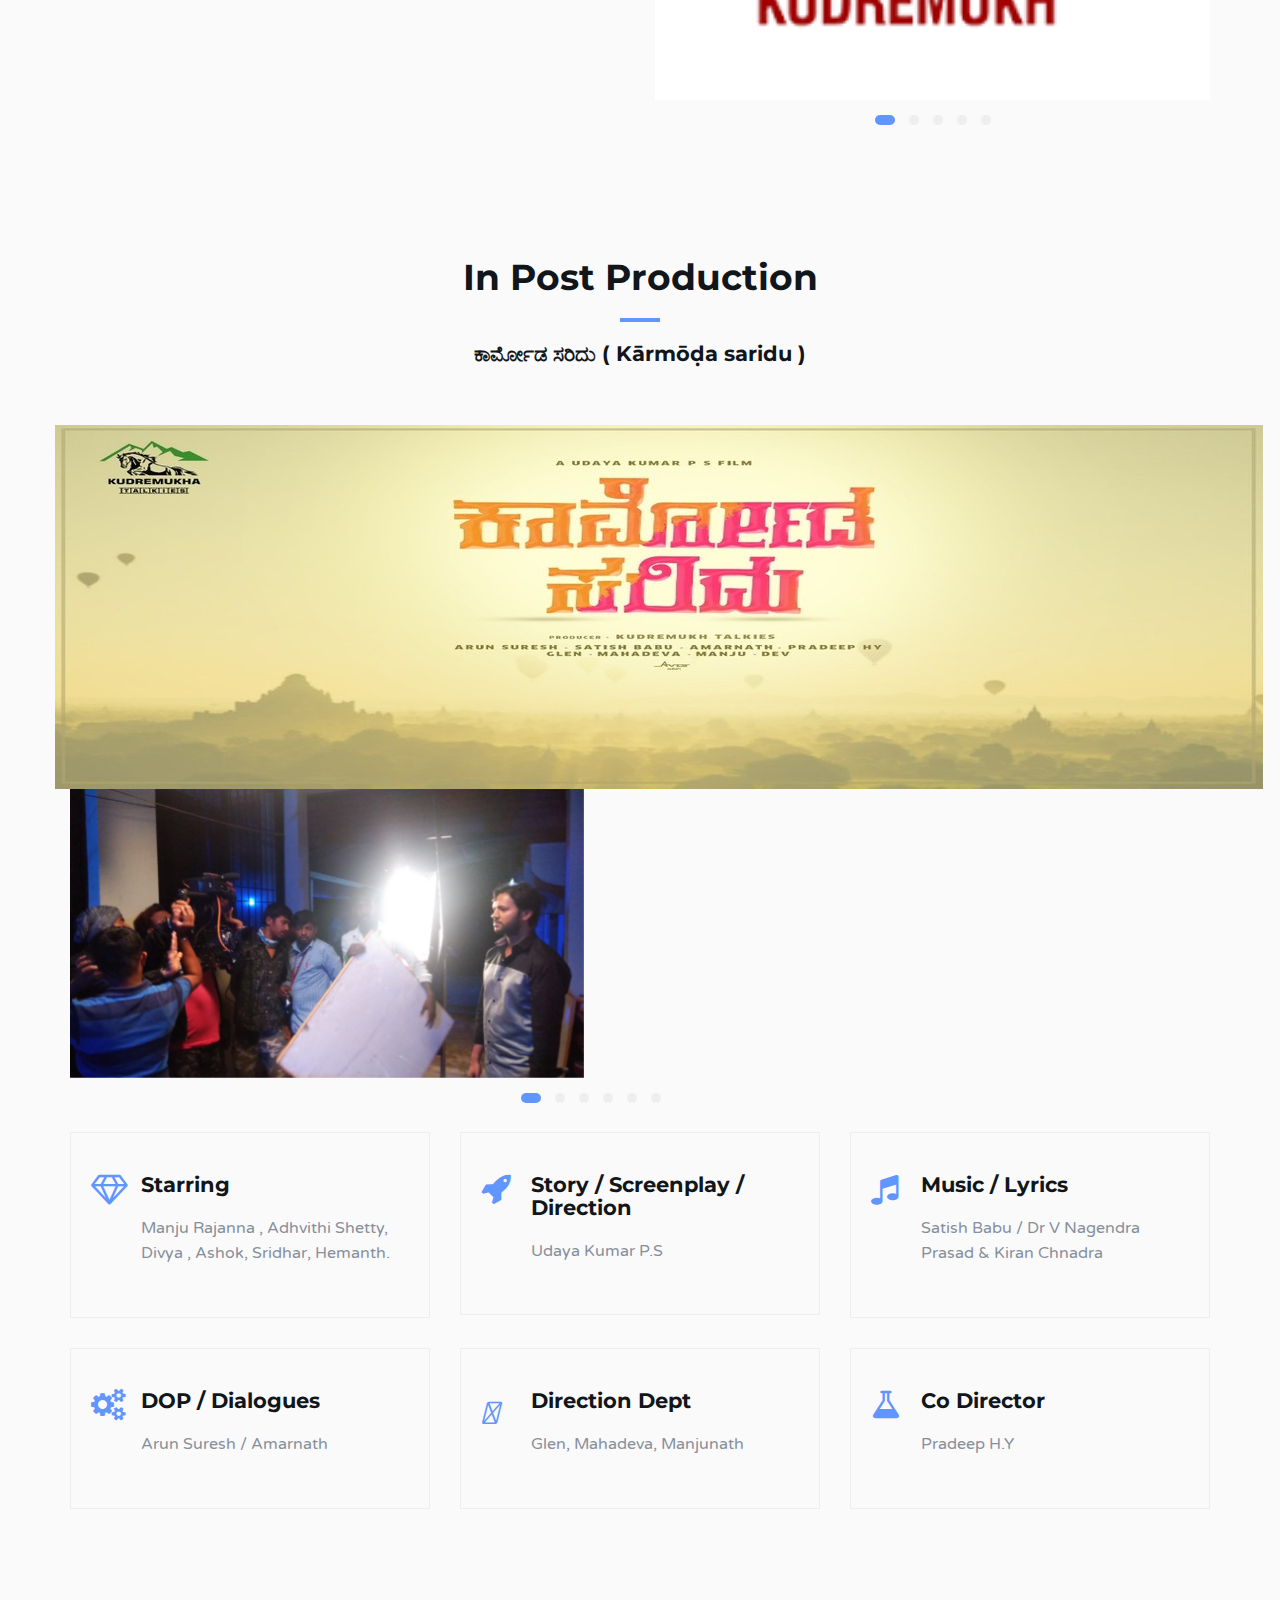
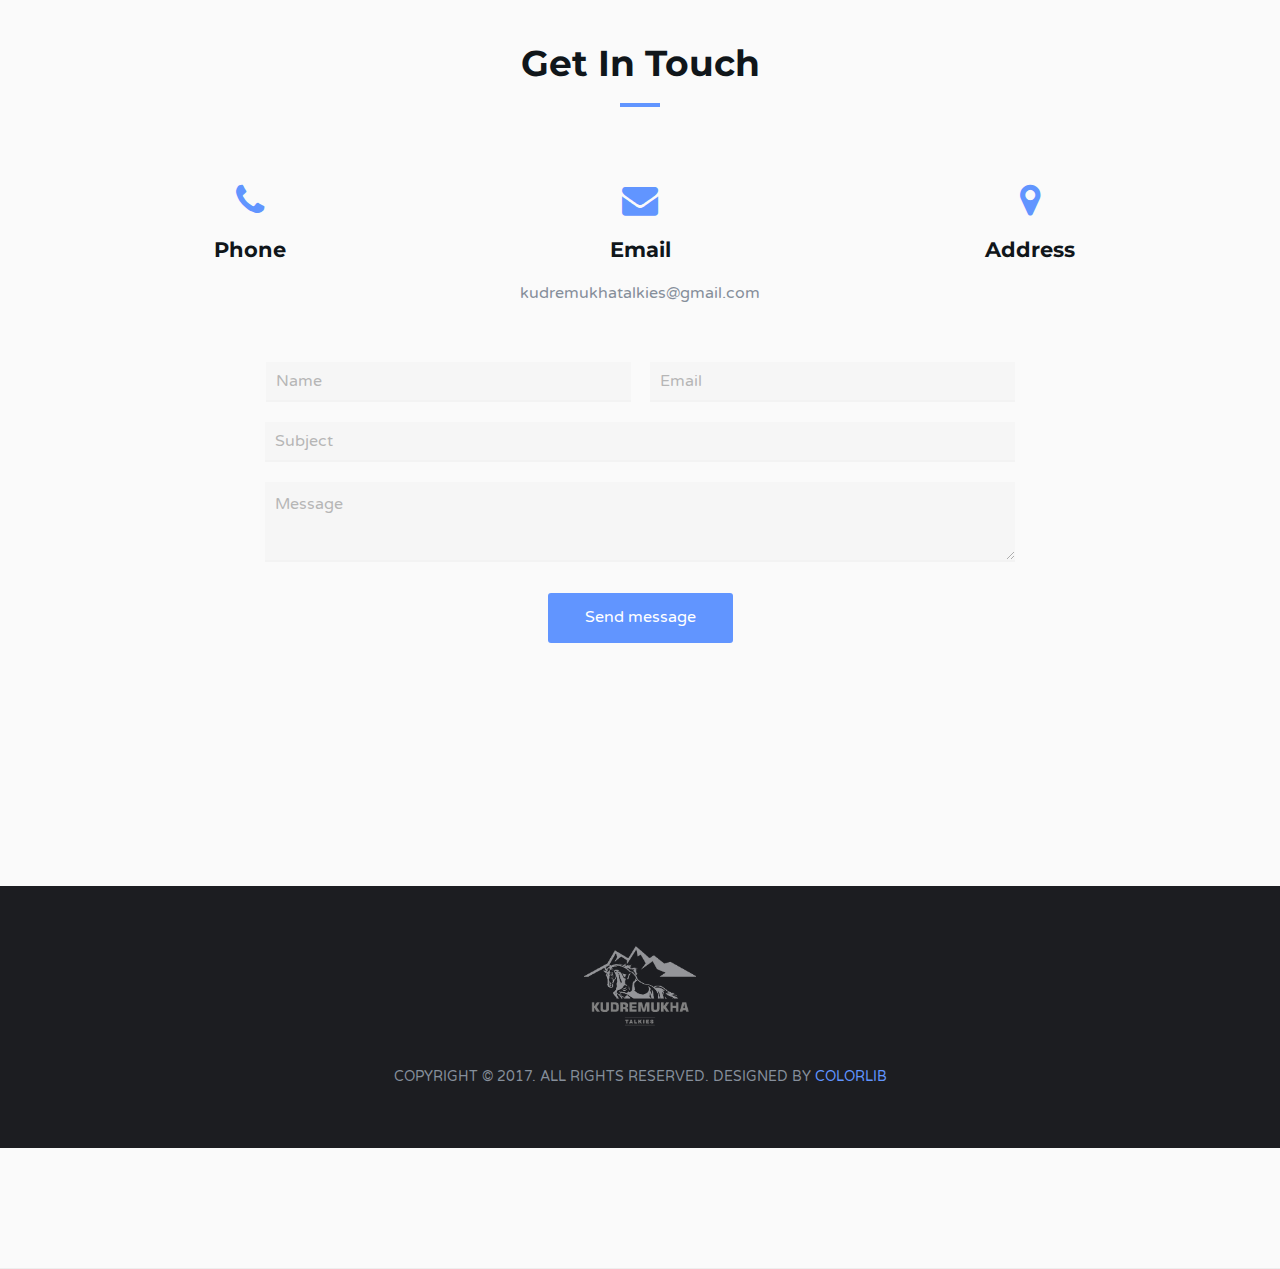
==== commit 389913e3: "Update index.html" ====
--- a/index.html
+++ b/index.html
@@ -132,7 +132,7 @@
                         <h2 class="title">ABOUT US</h2>
                     </div>
                 <div class="col-md-6">
-                    <p>KUDREMUKHA TALKIES &reg; is a movie banner which was established by Manjunath Rajanna in the found memories of the place Kudremukh.
+                    <p>KUDREMUKHA TALKIES &reg; is a movie banner established by Manju Rajanna in fond memories of place Kudremukha.
                     </p>
                     <div class="feature">
                         <p>Kudremukha Talkies banner is making their First kannada movie “ಕಾರ್ಮೋಡ ಸರಿದು” (Kārmōḍa saridu) for which the shooting of the movie was started on 03-Aug-2018 at Shiva Temple in Kudremukha</p>
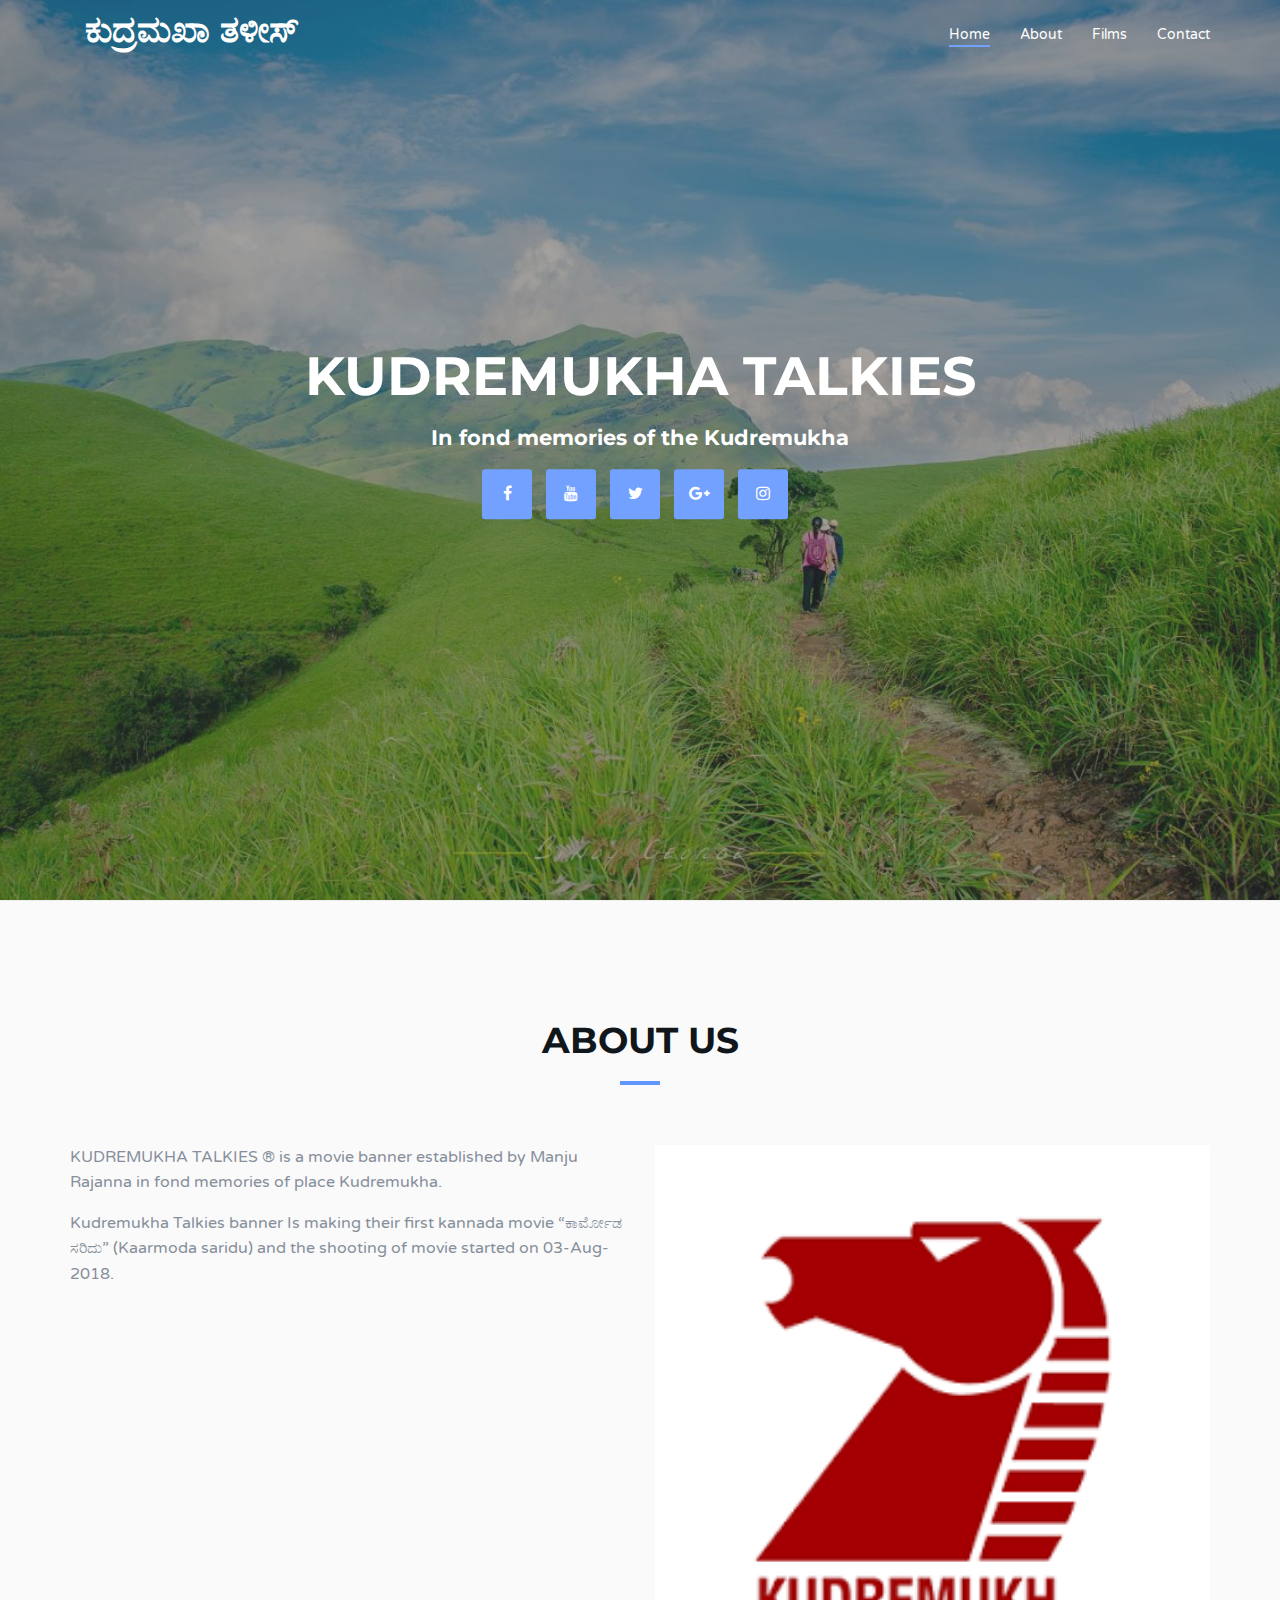
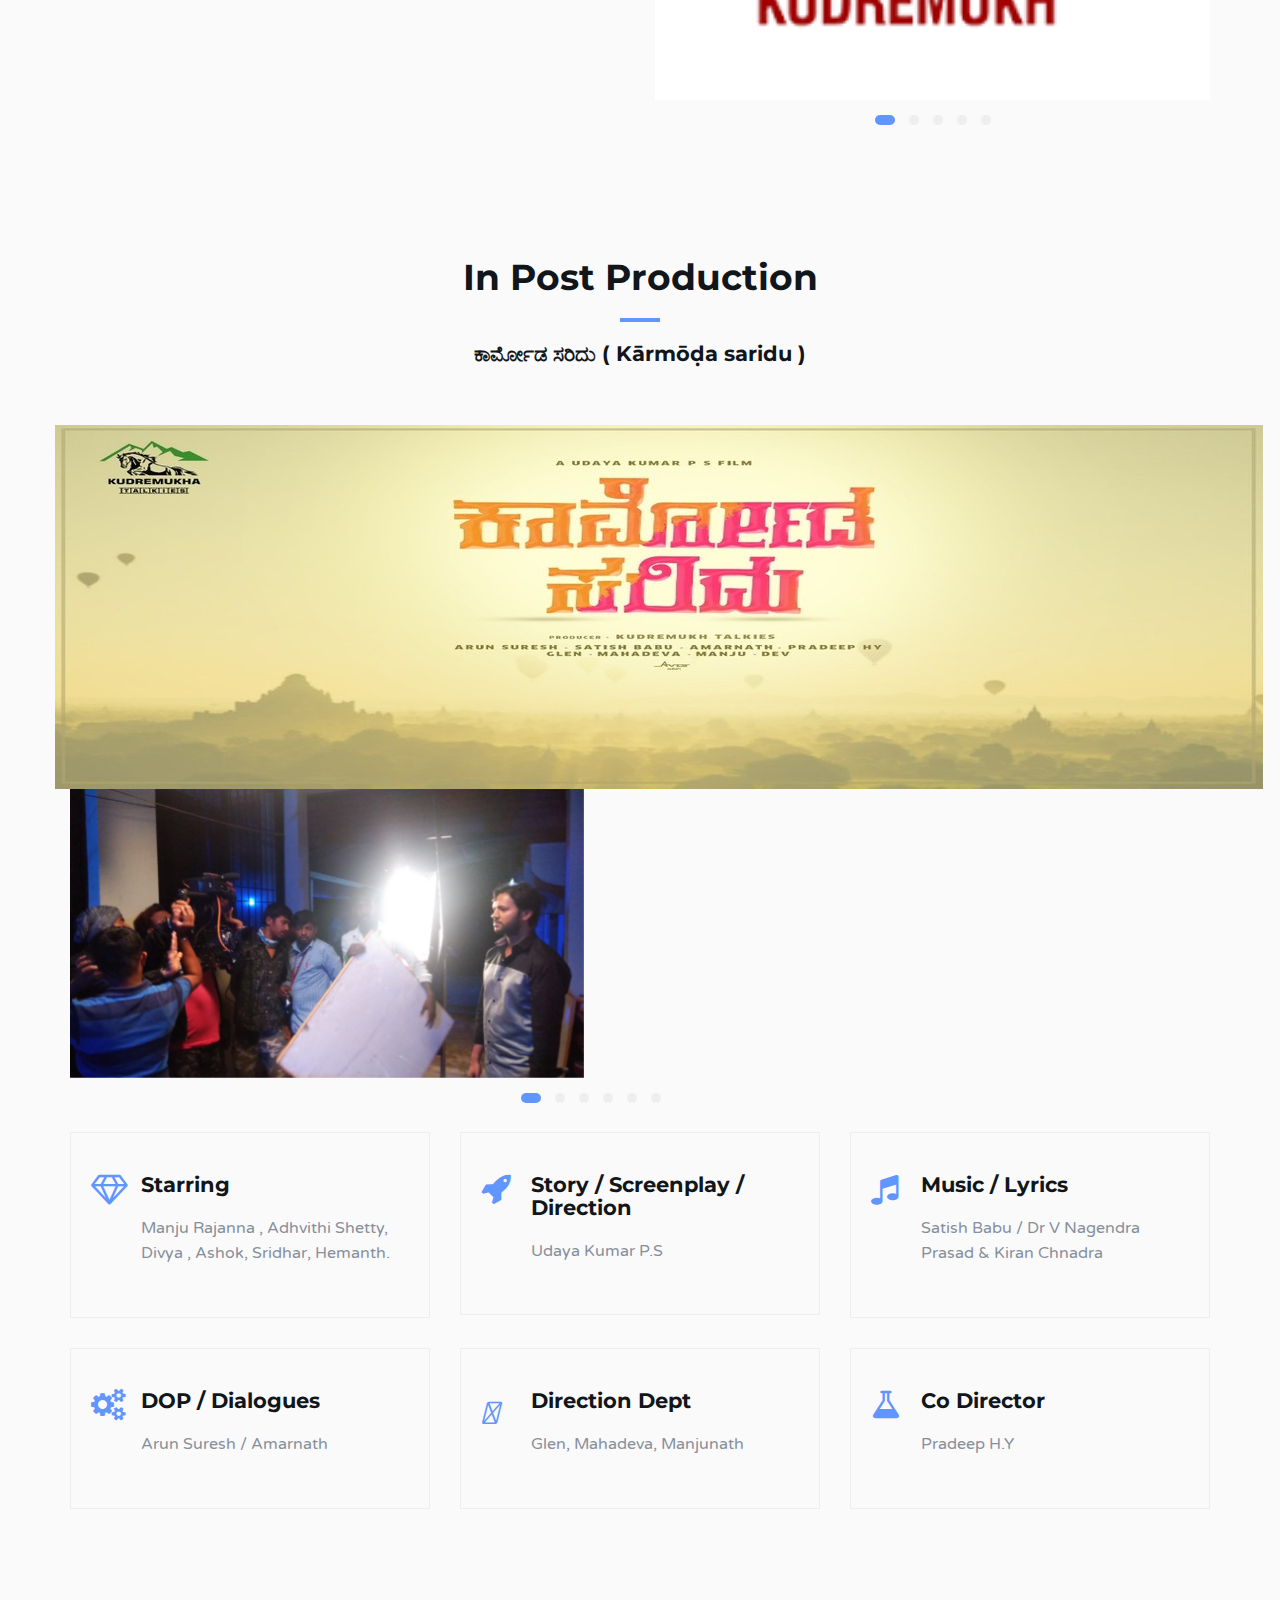
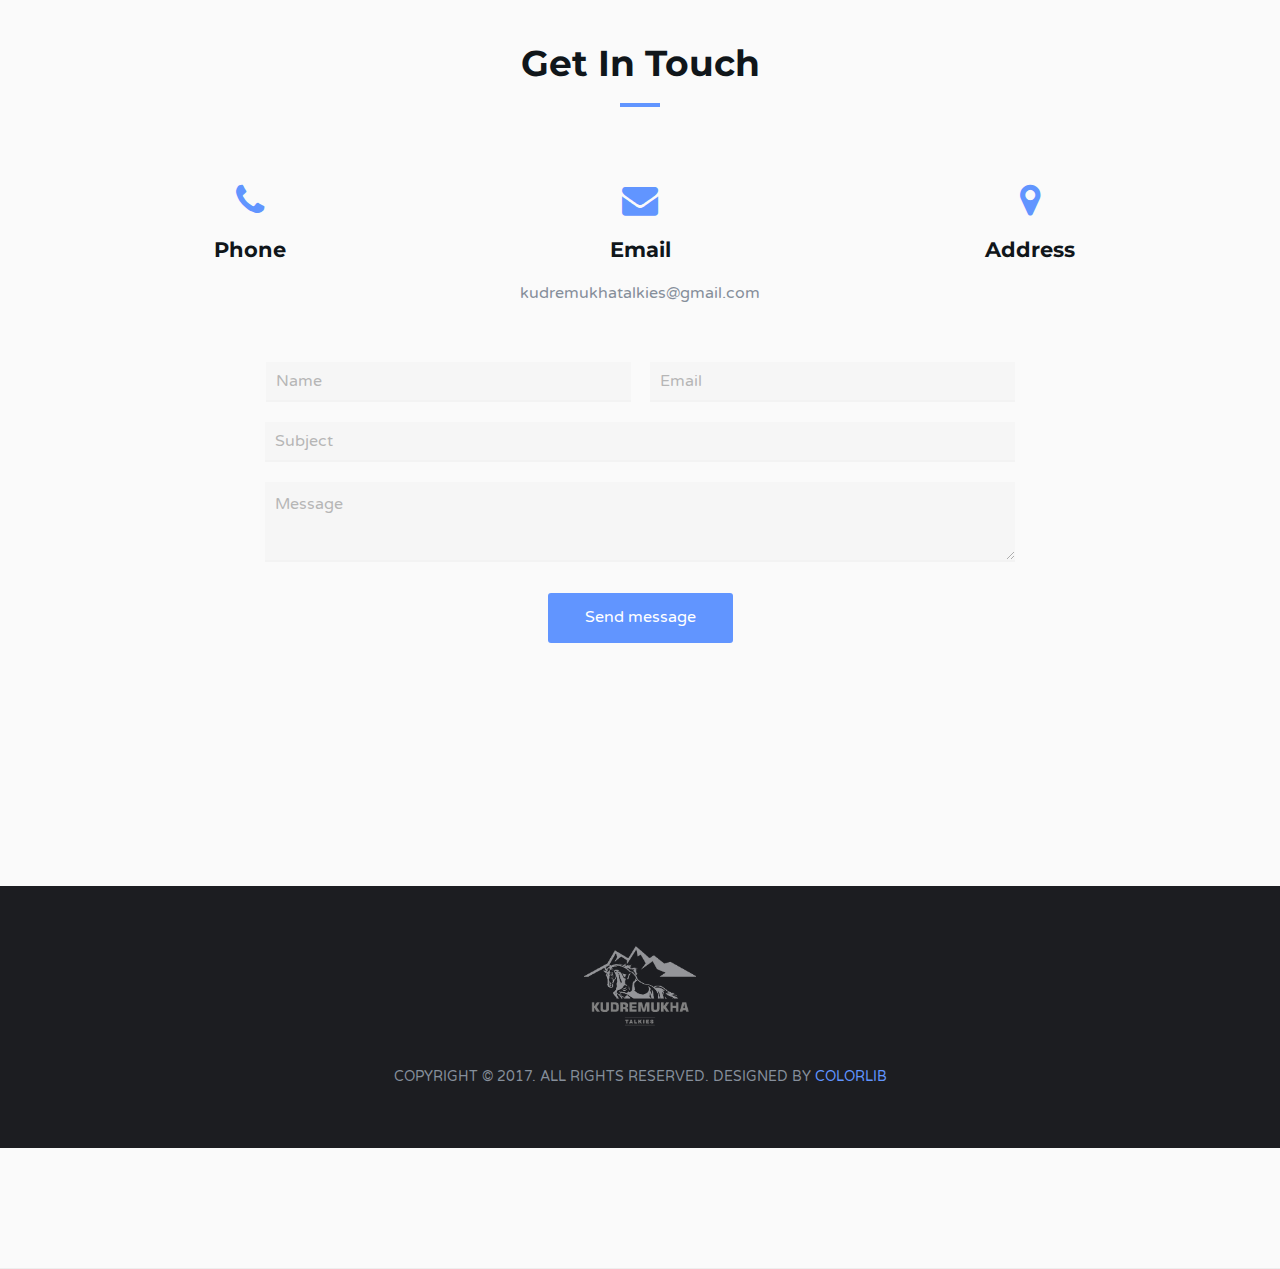
==== commit 92beb267: "Update index.html" ====
--- a/index.html
+++ b/index.html
@@ -132,10 +132,10 @@
                         <h2 class="title">ABOUT US</h2>
                     </div>
                 <div class="col-md-6">
-                    <p>KUDREMUKHA TALKIES &reg; is a movie banner established by Manju Rajanna in fond memories of place Kudremukha.
+                    <p>KUDREMUKHA TALKIES &reg;  is a movie banner established by Manju Rajanna in fond memories of place Kudremukha.
                     </p>
                     <div class="feature">
-                        <p>Kudremukha Talkies banner is making their First kannada movie “ಕಾರ್ಮೋಡ ಸರಿದು” (Kārmōḍa saridu) for which the shooting of the movie was started on 03-Aug-2018 at Shiva Temple in Kudremukha</p>
+                        <p>Kudremukha Talkies banner Is making their first  kannada movie “ಕಾರ್ಮೋಡ ಸರಿದು” (Kaarmoda saridu)  and the shooting of movie started on 03-Aug-2018.</p>
                     </div>
                 </div>
                 <!-- /why choose us content -->
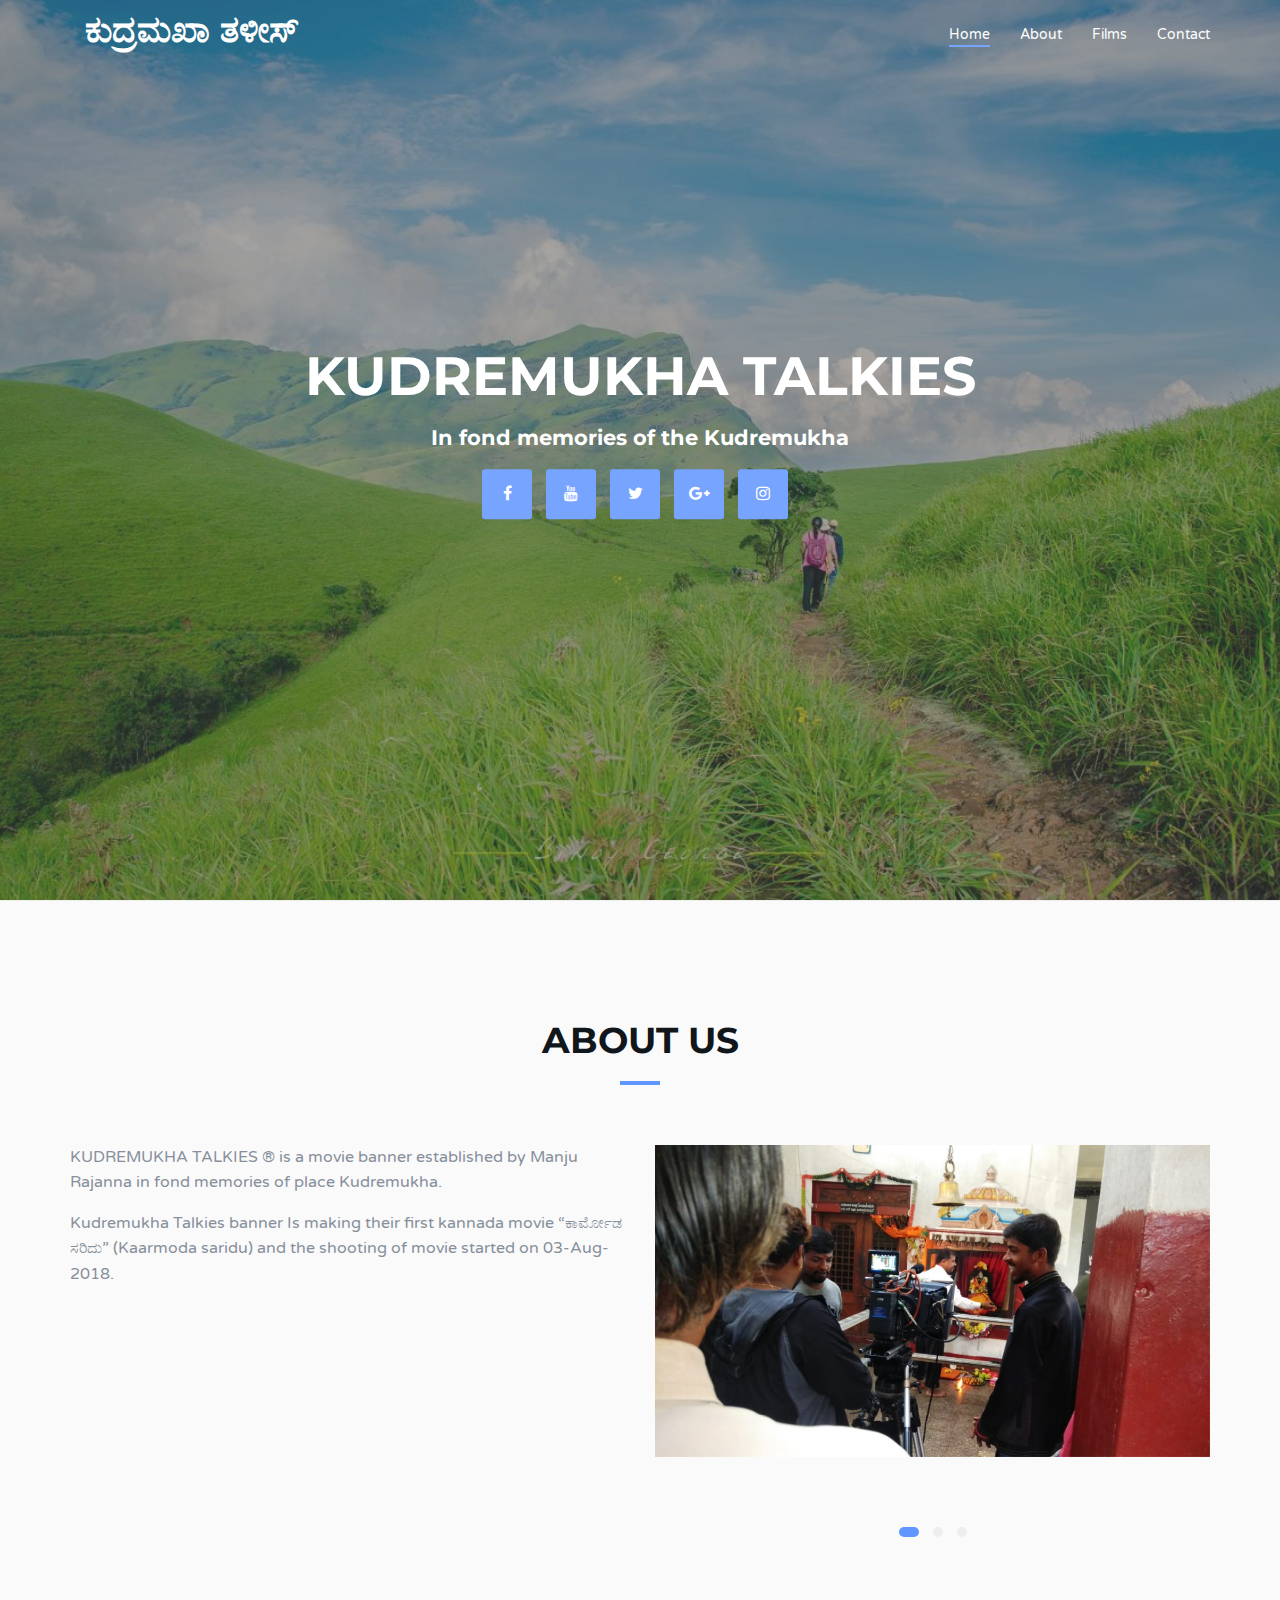
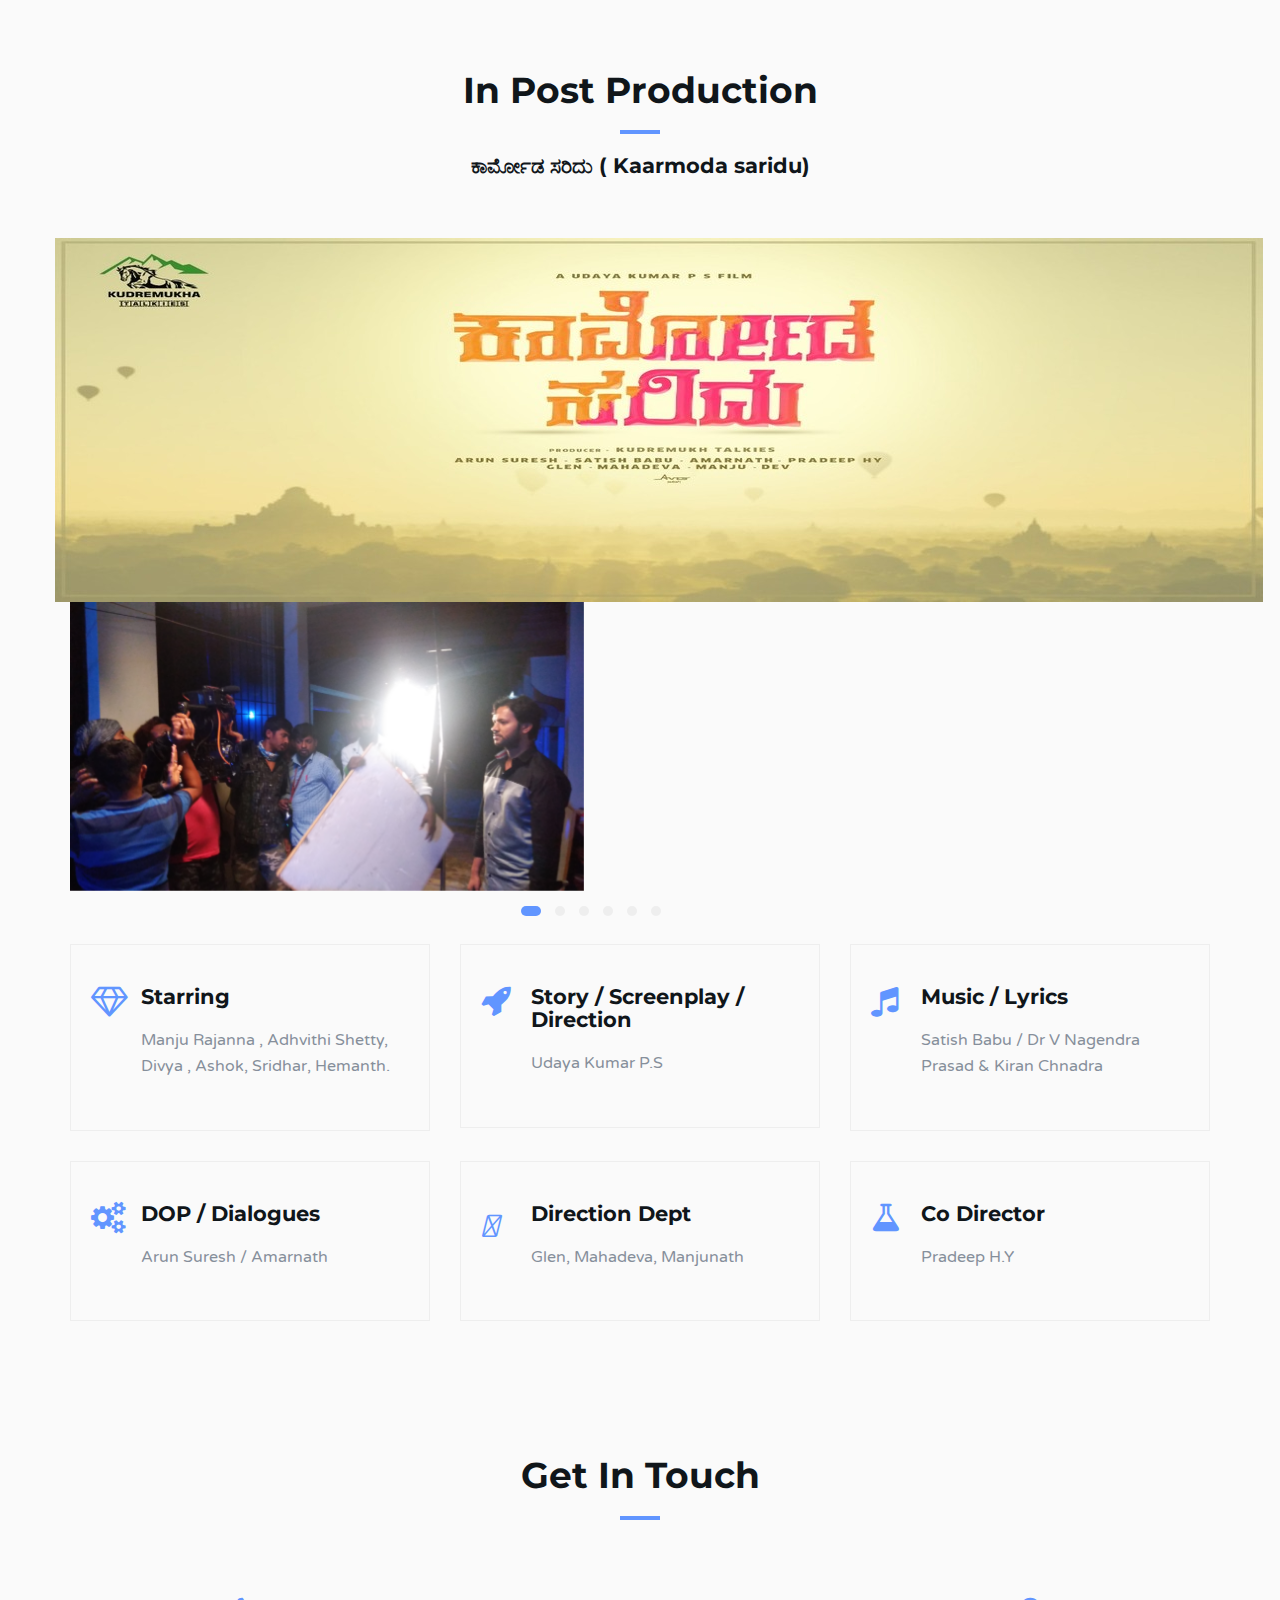
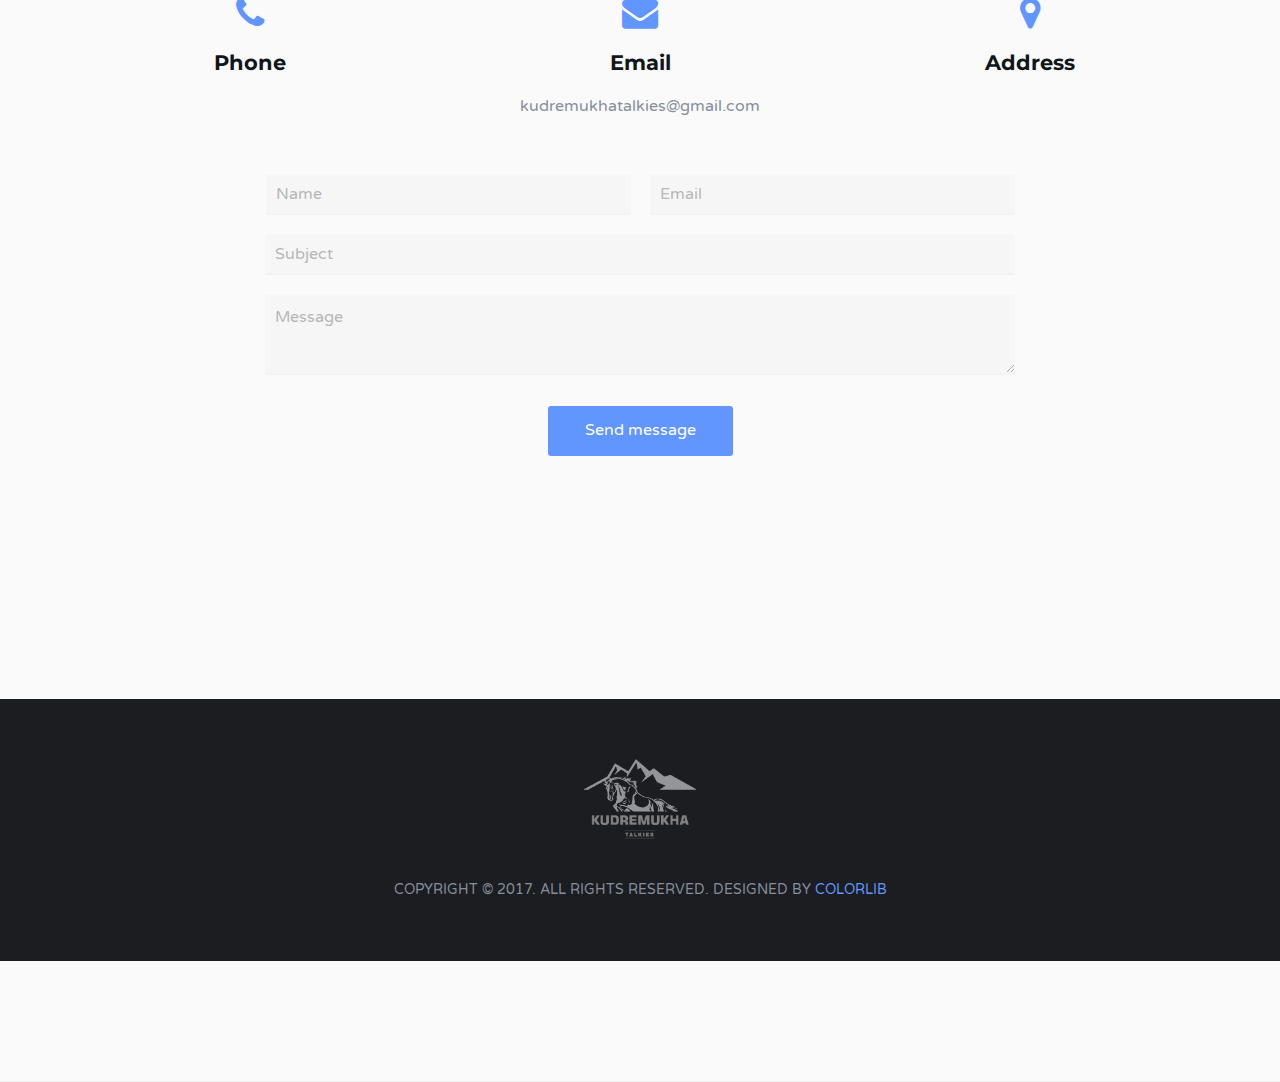
==== commit ab660a18: "updated with google" ====
--- a/index.html
+++ b/index.html
@@ -143,11 +143,9 @@
                 <!-- About slider -->
                 <div class="col-md-6">
                     <div id="about-slider" class="owl-carousel owl-theme">
-                        <img class="img-responsive" src="./img/about42.png" alt="">
                         <img class="img-responsive" src="./img/about5.jpeg" alt="">
                         <img class="img-responsive" src="./img/about12.jpg" alt="">
                         <img class="img-responsive" src="./img/about3.jpg" alt="">
-                        <img class="img-responsive" src="./img/about22.jpg" alt="">
                     </div>
                 </div>
                 <!-- /About slider -->
@@ -172,7 +170,7 @@
                 <div class="col-md-12">
                     <div class="section-header text-center">
                         <h2 class="title">In Post Production</h2>
-                        <h3 class="section-header">ಕಾರ್ಮೋಡ ಸರಿದು ( Kārmōḍa saridu )</h3>
+                        <h3 class="section-header">ಕಾರ್ಮೋಡ ಸರಿದು ( Kaarmoda saridu)</h3>
                     </div>
                 </div>
                 <img src="./img/poster.jpg" alt="">
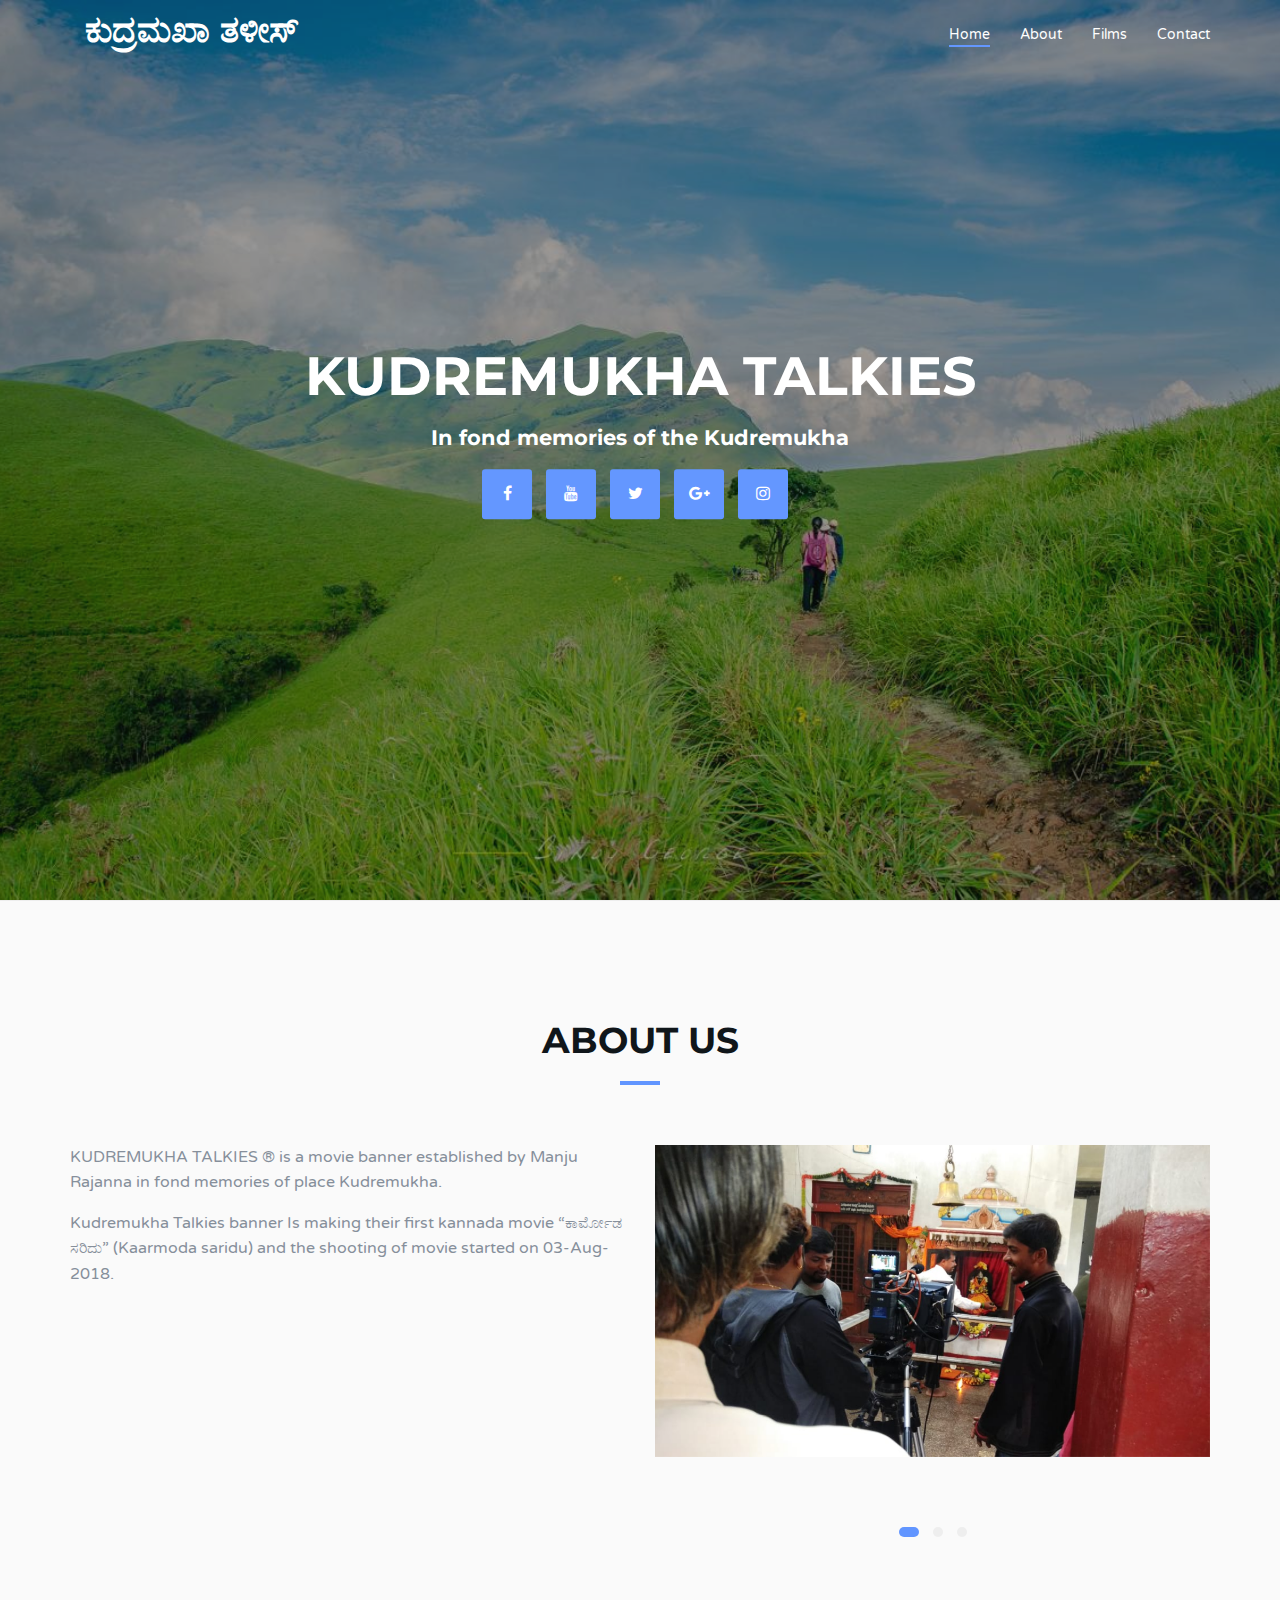
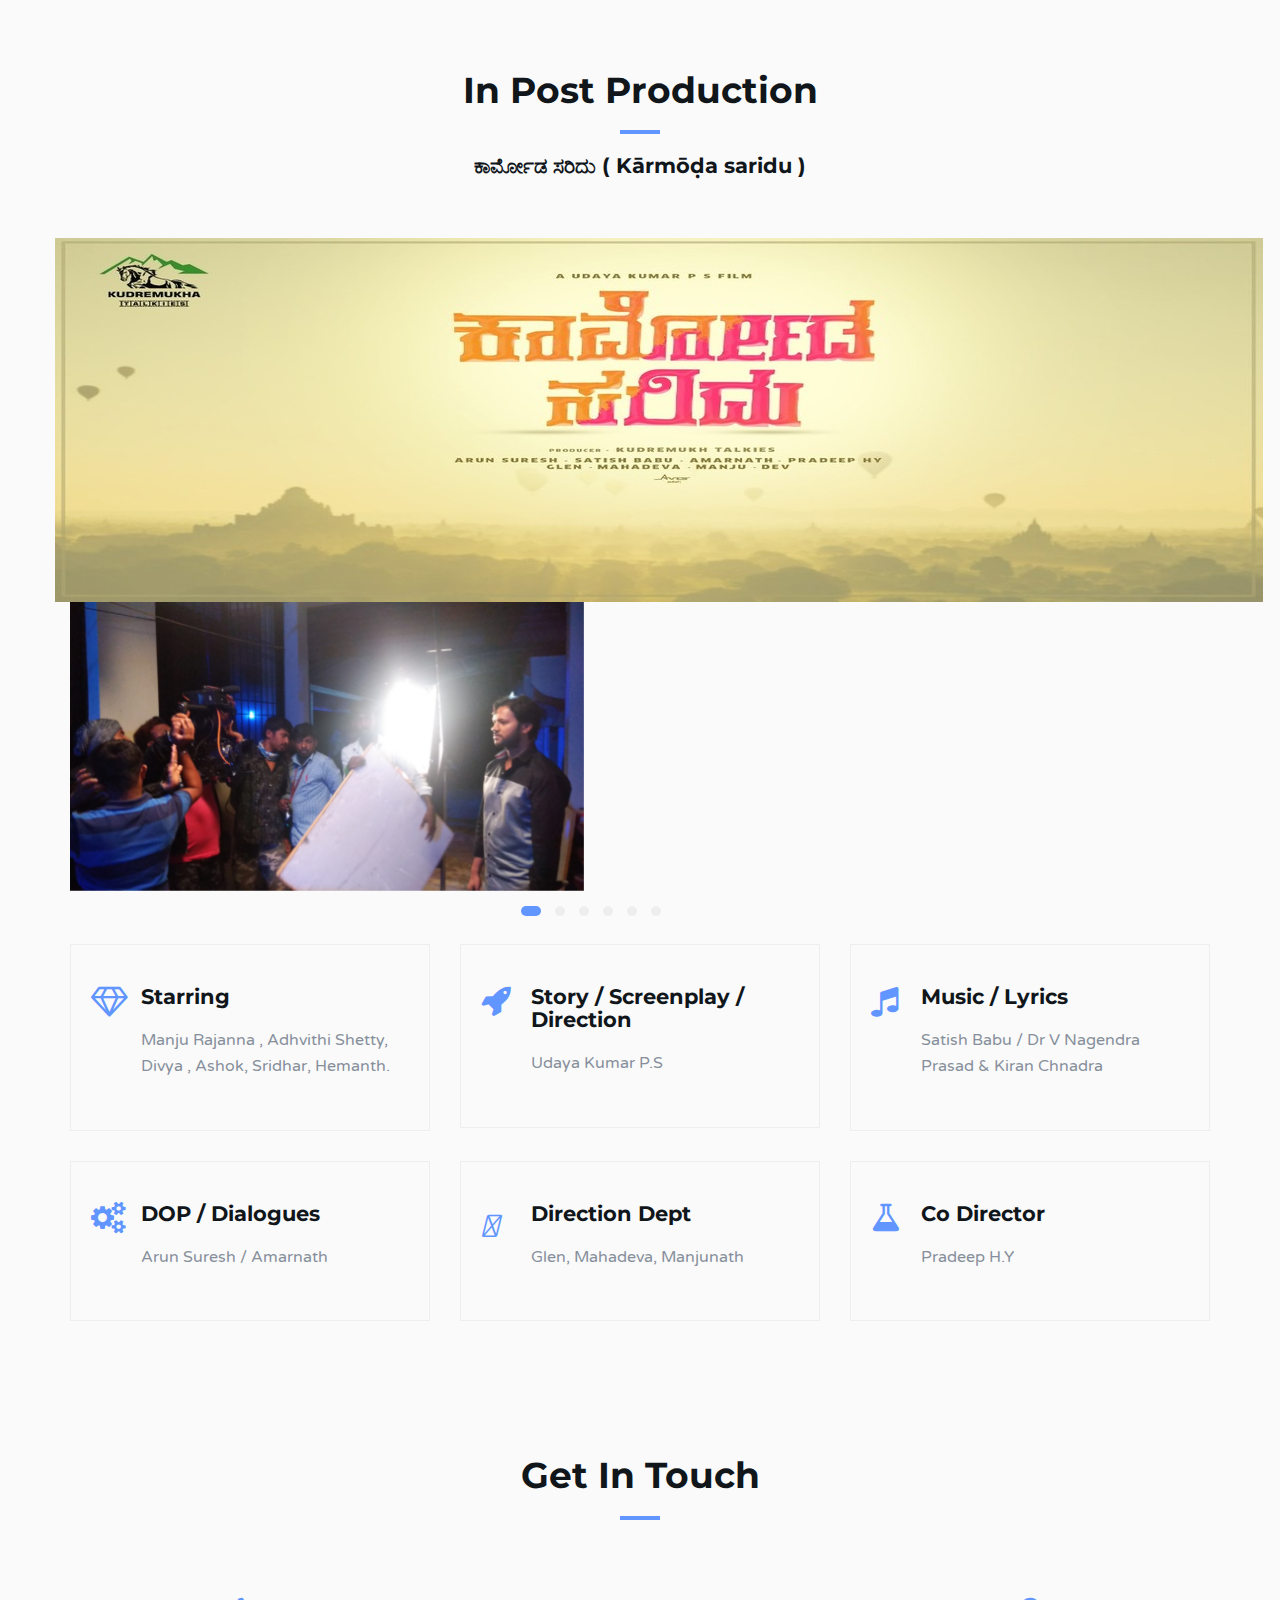
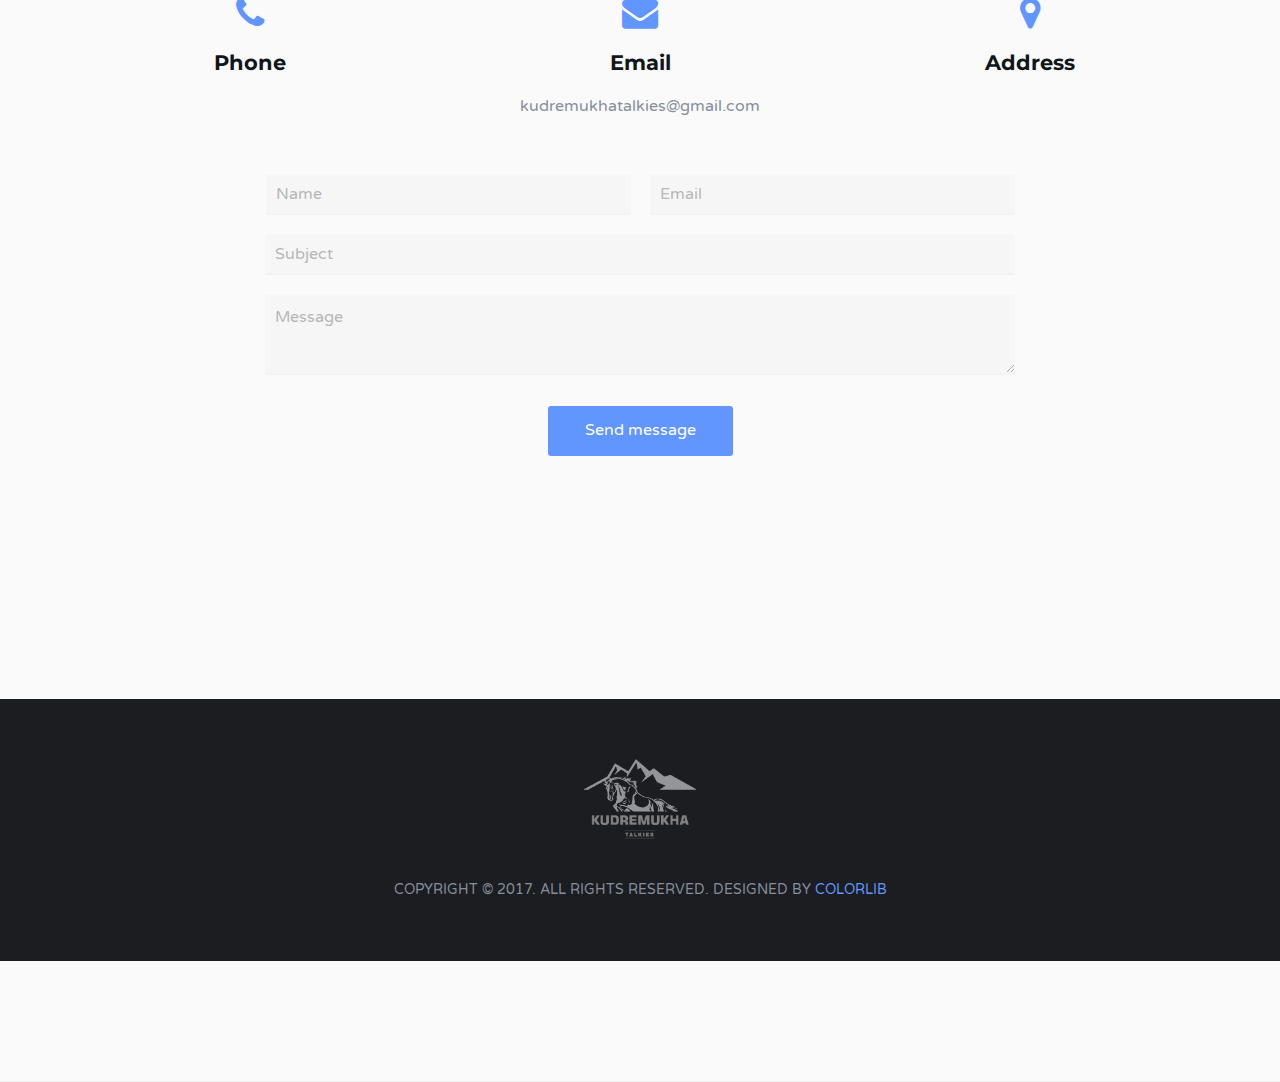
==== commit c36c50ea: "Update index.html" ====
--- a/index.html
+++ b/index.html
@@ -170,7 +170,7 @@
                 <div class="col-md-12">
                     <div class="section-header text-center">
                         <h2 class="title">In Post Production</h2>
-                        <h3 class="section-header">ಕಾರ್ಮೋಡ ಸರಿದು ( Kaarmoda saridu)</h3>
+                        <h3 class="section-header">ಕಾರ್ಮೋಡ ಸರಿದು ( Kārmōḍa saridu )</h3>
                     </div>
                 </div>
                 <img src="./img/poster.jpg" alt="">
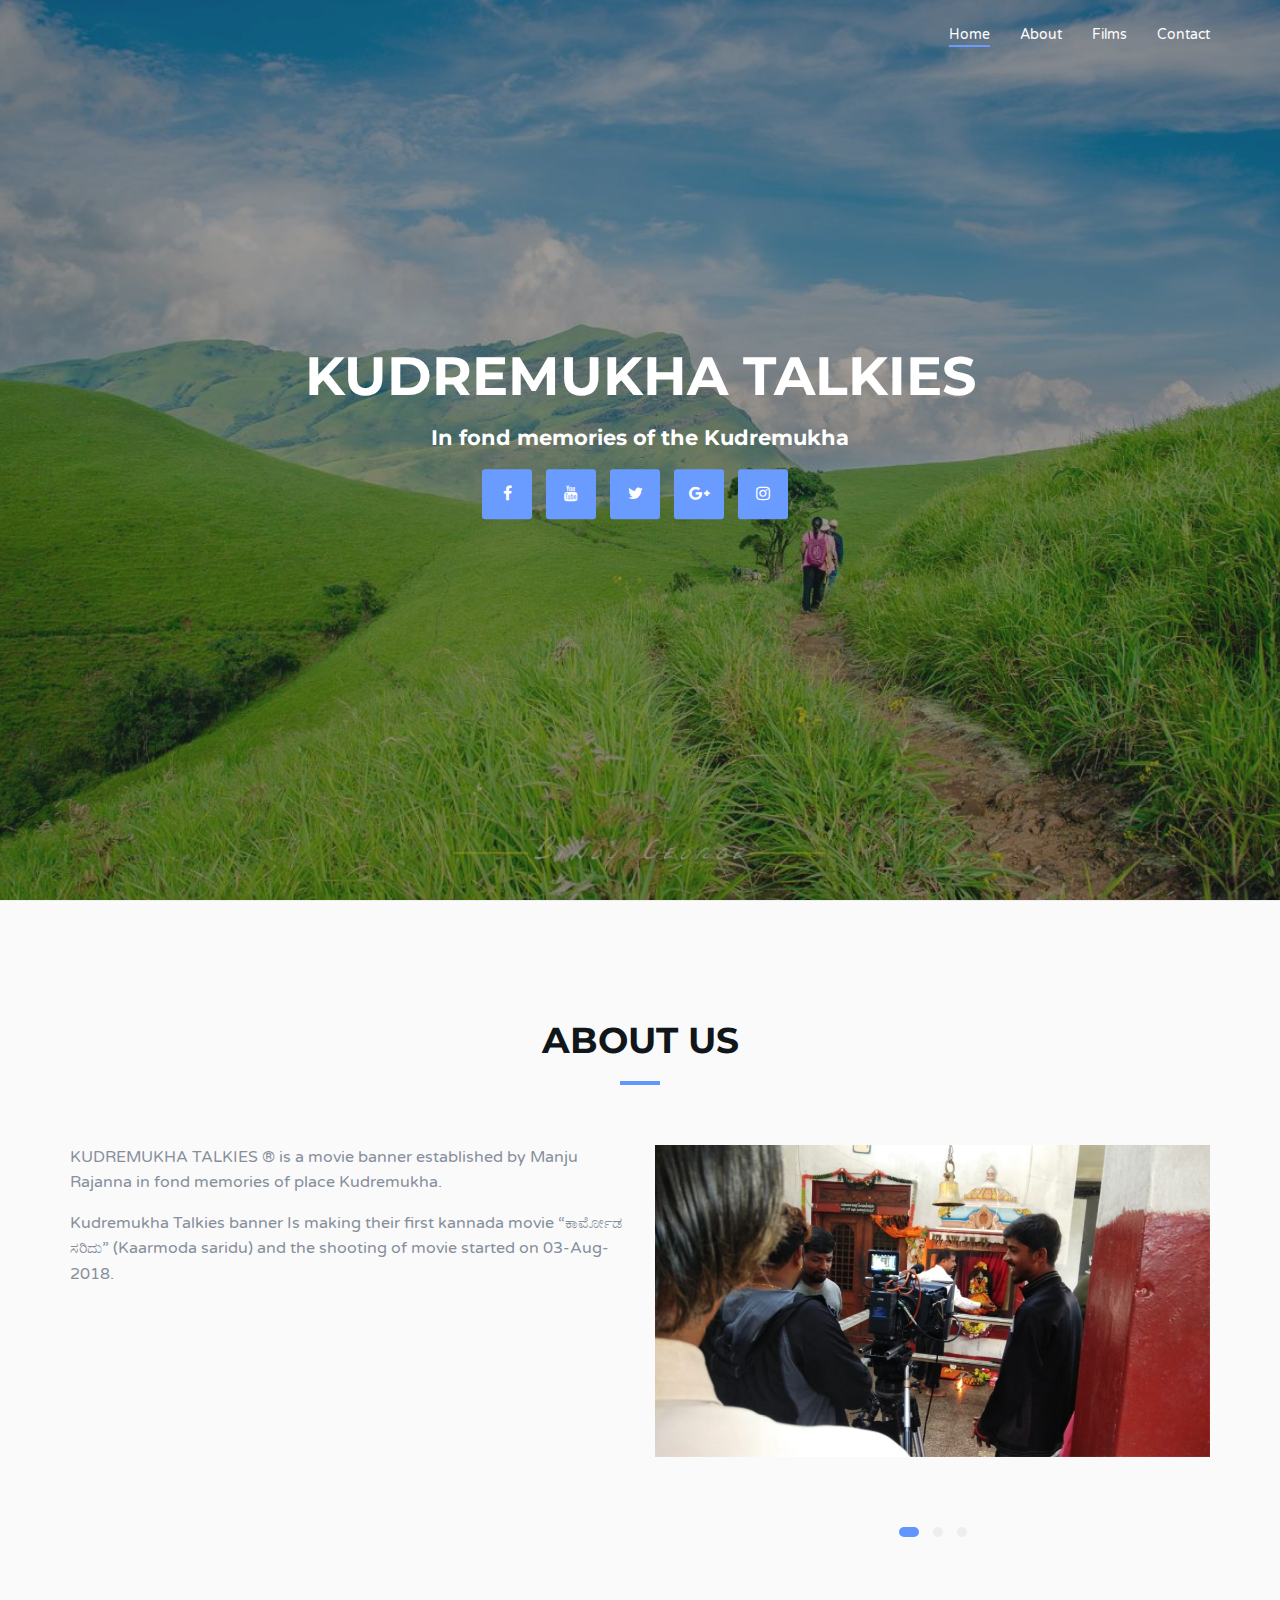
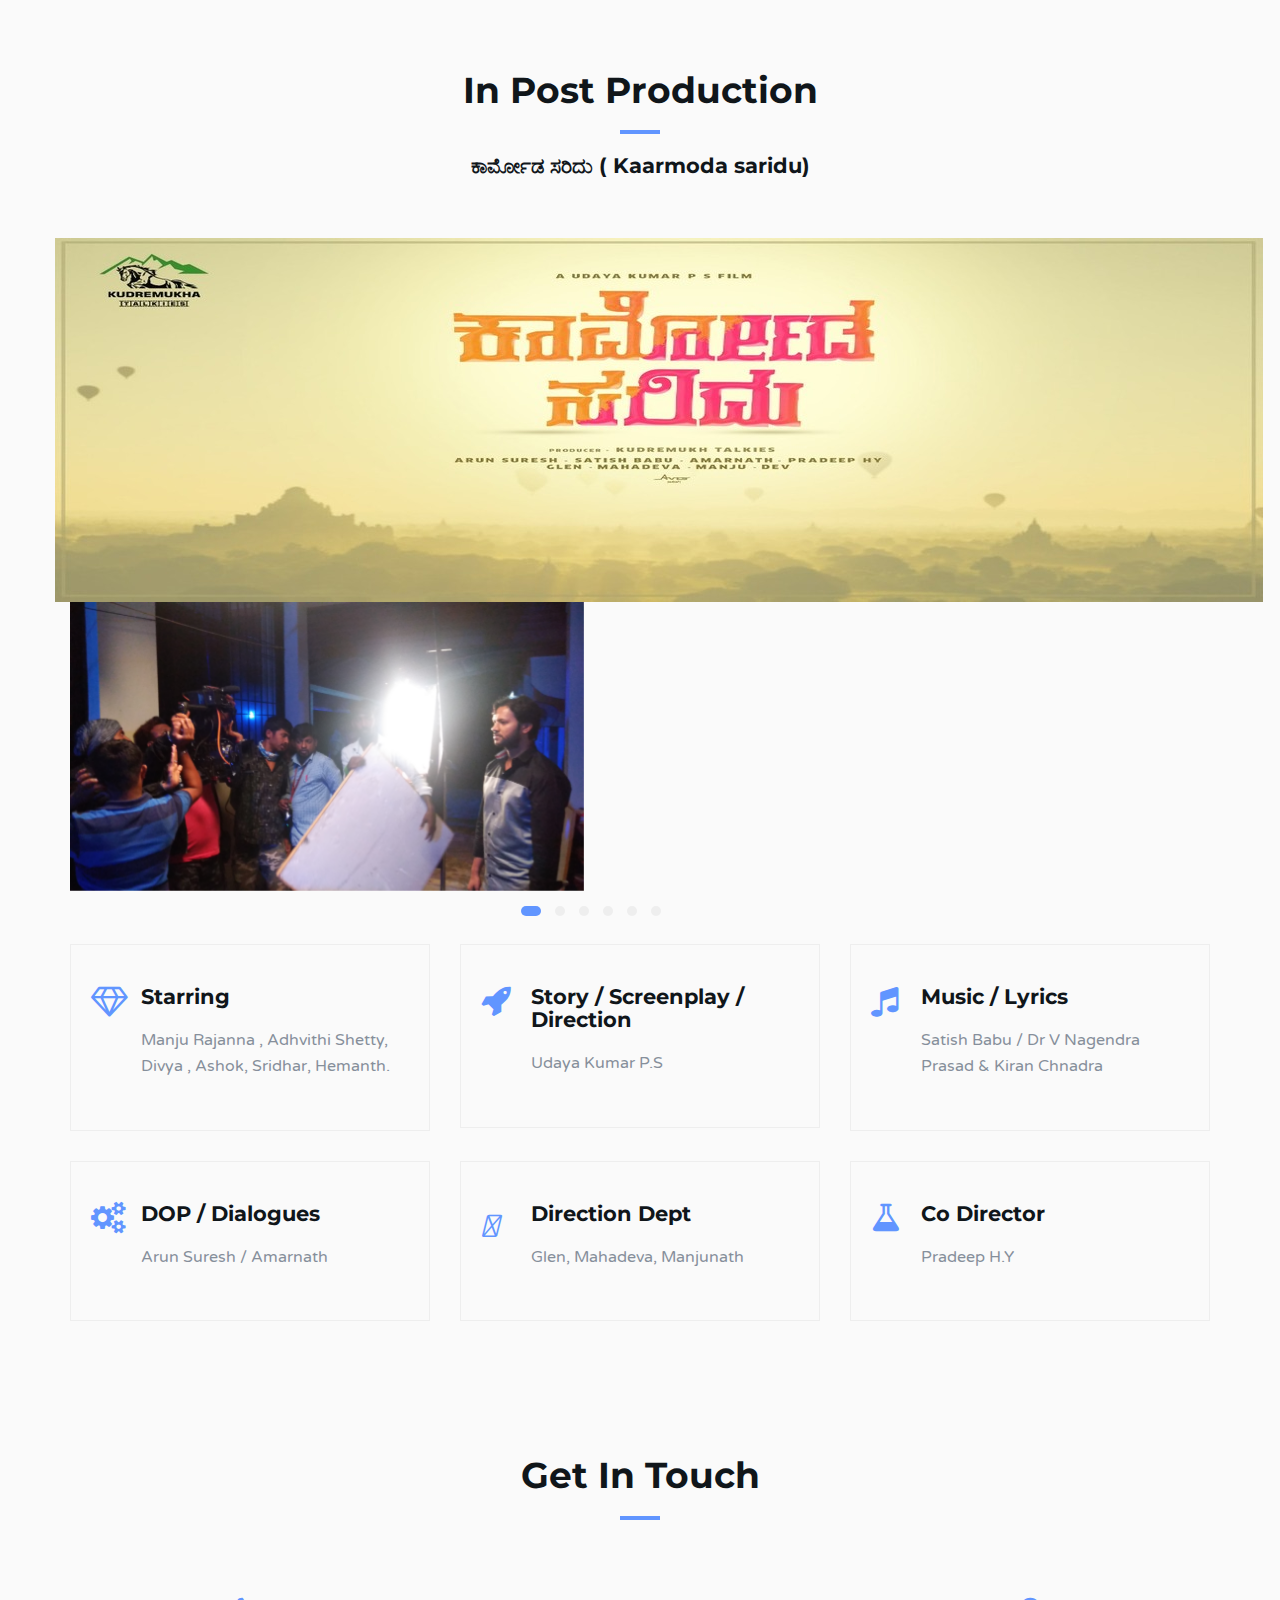
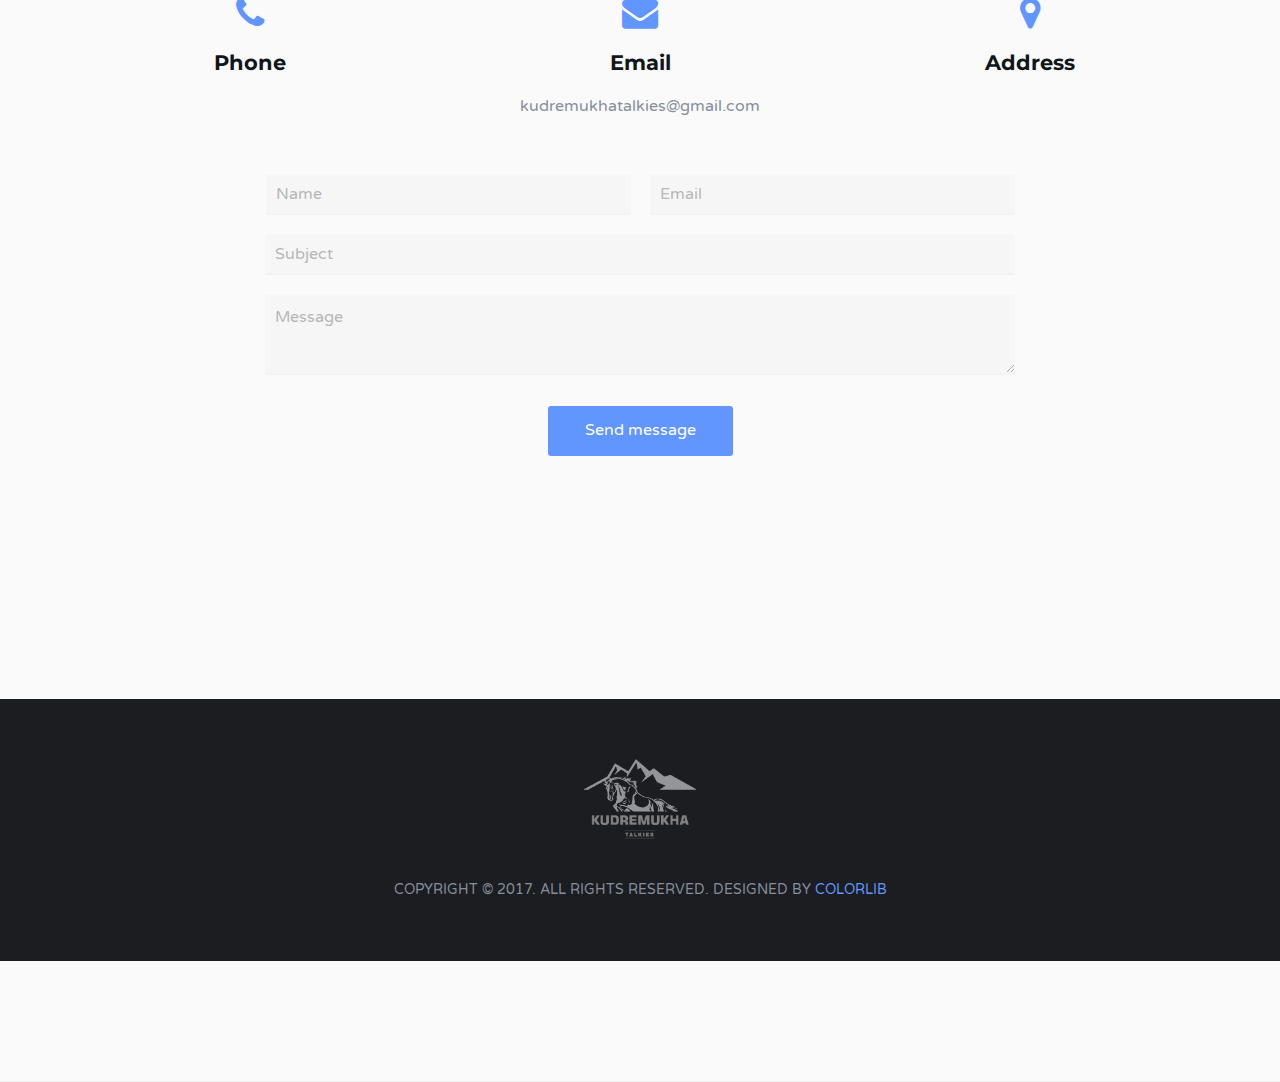
==== commit 3362037f: "Update index.html" ====
--- a/index.html
+++ b/index.html
@@ -67,9 +67,7 @@
 				</div>
 
 				<!--  Main navigation  -->
-                <ul class="main-nav nav navbar-nav navbar-left">
-                    <li><h2 class="white-text">ಕುದ್ರಮಖಾ ತಳೀಸ್</h2></li>
-                </ul>
+                
 
 				<ul class="main-nav nav navbar-nav navbar-right">
 					<li><a href="#home">Home</a></li>
@@ -170,7 +168,7 @@
                 <div class="col-md-12">
                     <div class="section-header text-center">
                         <h2 class="title">In Post Production</h2>
-                        <h3 class="section-header">ಕಾರ್ಮೋಡ ಸರಿದು ( Kārmōḍa saridu )</h3>
+                        <h3 class="section-header">ಕಾರ್ಮೋಡ ಸರಿದು ( Kaarmoda saridu)</h3>
                     </div>
                 </div>
                 <img src="./img/poster.jpg" alt="">
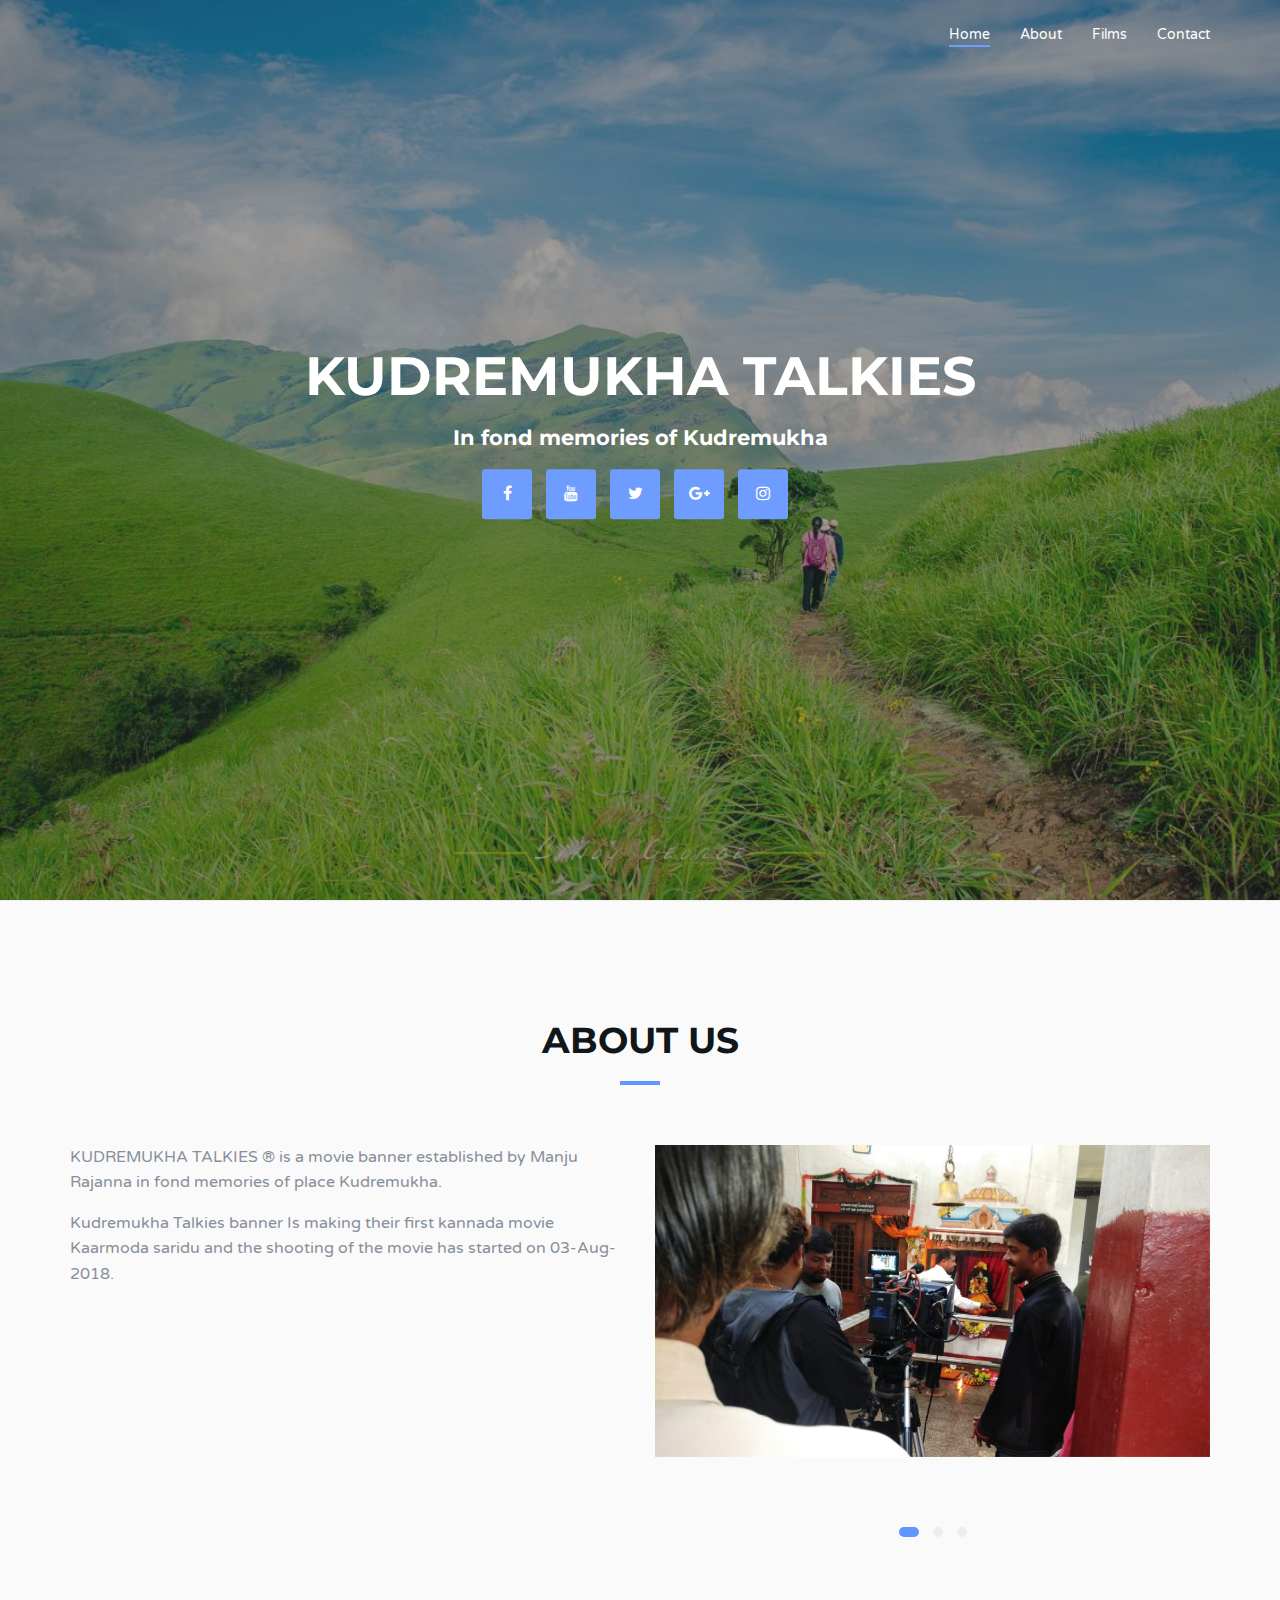
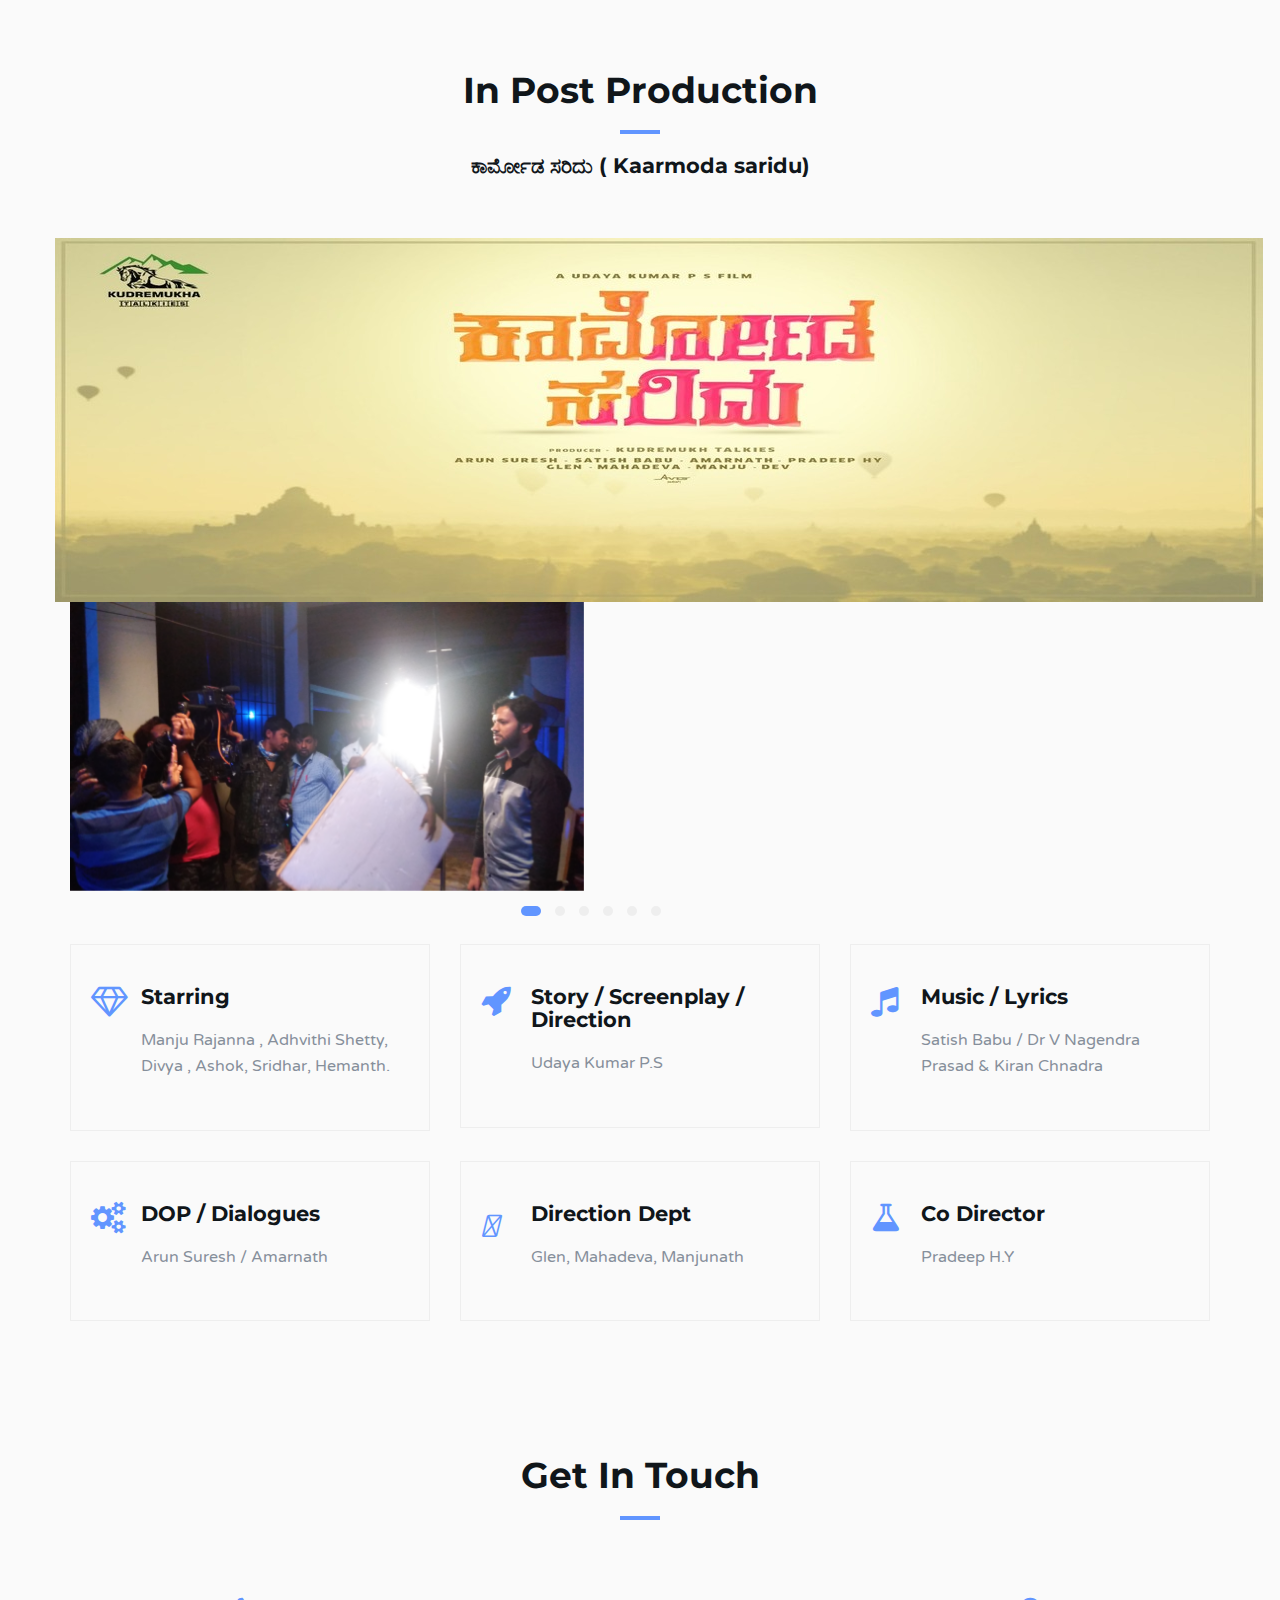
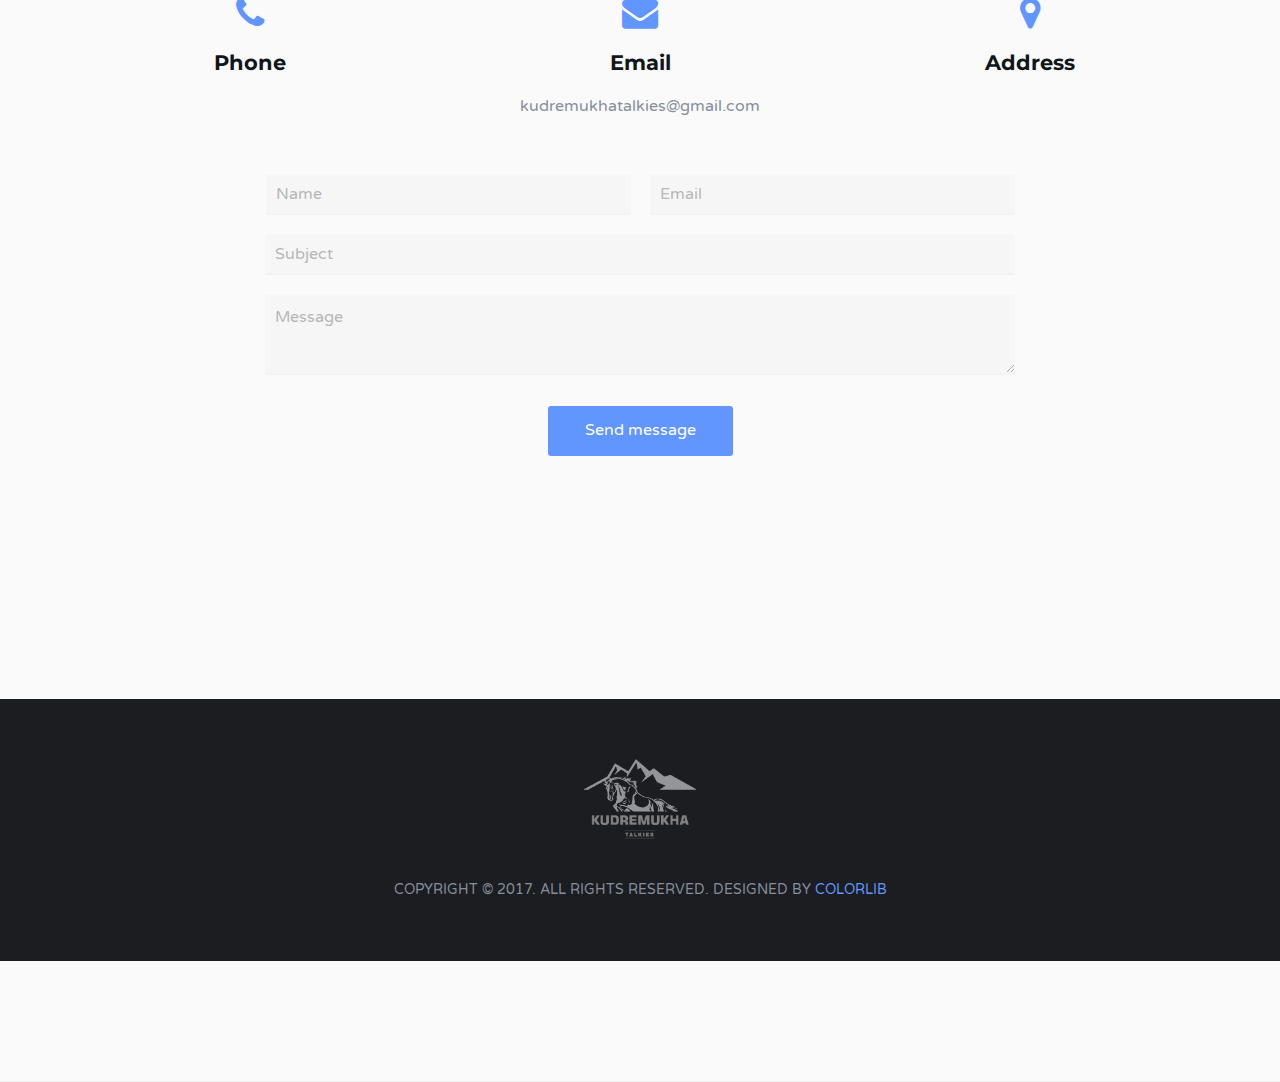
==== commit 01adc183: "Update index.html" ====
--- a/index.html
+++ b/index.html
@@ -91,7 +91,7 @@
 						<div class="home-content">
 
                             <h1 class="white-text">Kudremukha Talkies</h1>
-                            <h3 class="white-text">In fond memories of the Kudremukha</h3>
+                            <h3 class="white-text">In fond memories of Kudremukha</h3>
 							<p class="white-text">
 							</p>
 							<!-- footer follow -->
@@ -133,7 +133,7 @@
                     <p>KUDREMUKHA TALKIES &reg;  is a movie banner established by Manju Rajanna in fond memories of place Kudremukha.
                     </p>
                     <div class="feature">
-                        <p>Kudremukha Talkies banner Is making their first  kannada movie “ಕಾರ್ಮೋಡ ಸರಿದು” (Kaarmoda saridu)  and the shooting of movie started on 03-Aug-2018.</p>
+                        <p>Kudremukha Talkies banner Is making their first  kannada movie Kaarmoda saridu and the shooting of the movie has started on 03-Aug-2018.</p>
                     </div>
                 </div>
                 <!-- /why choose us content -->
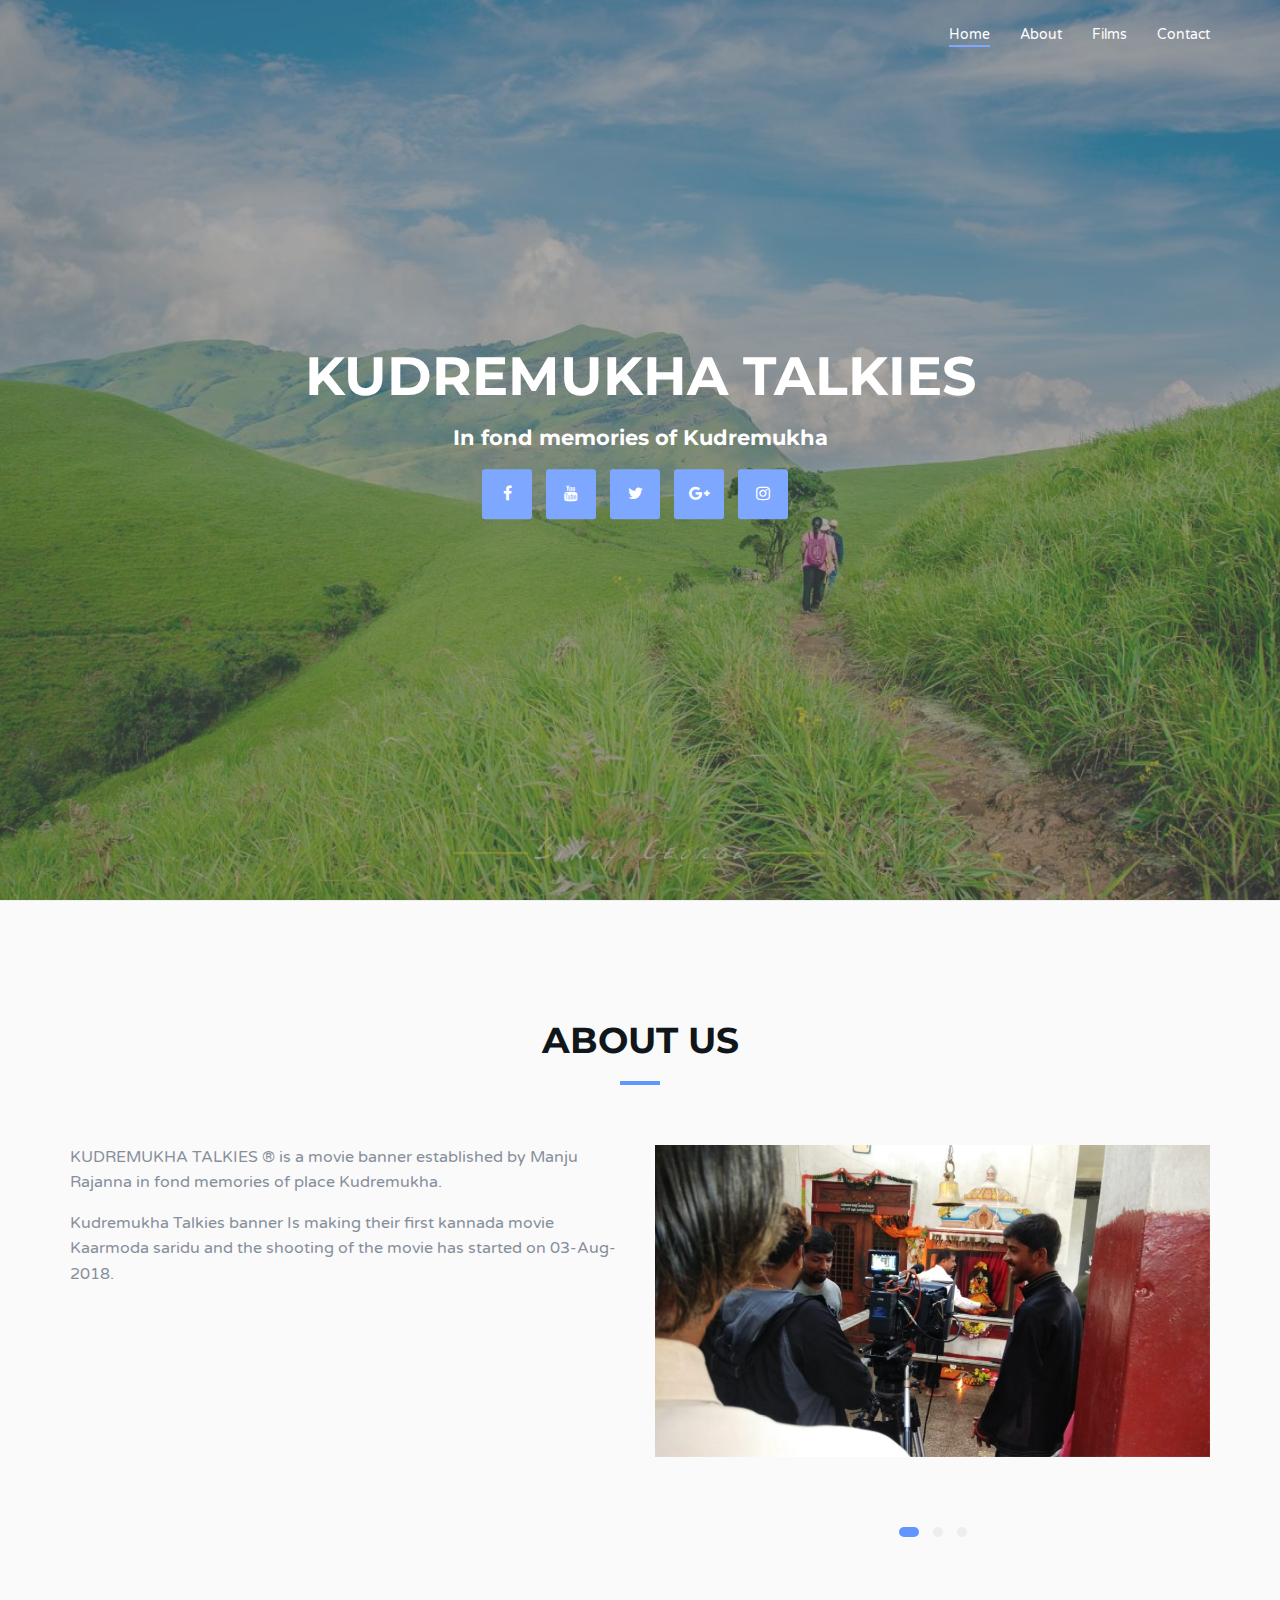
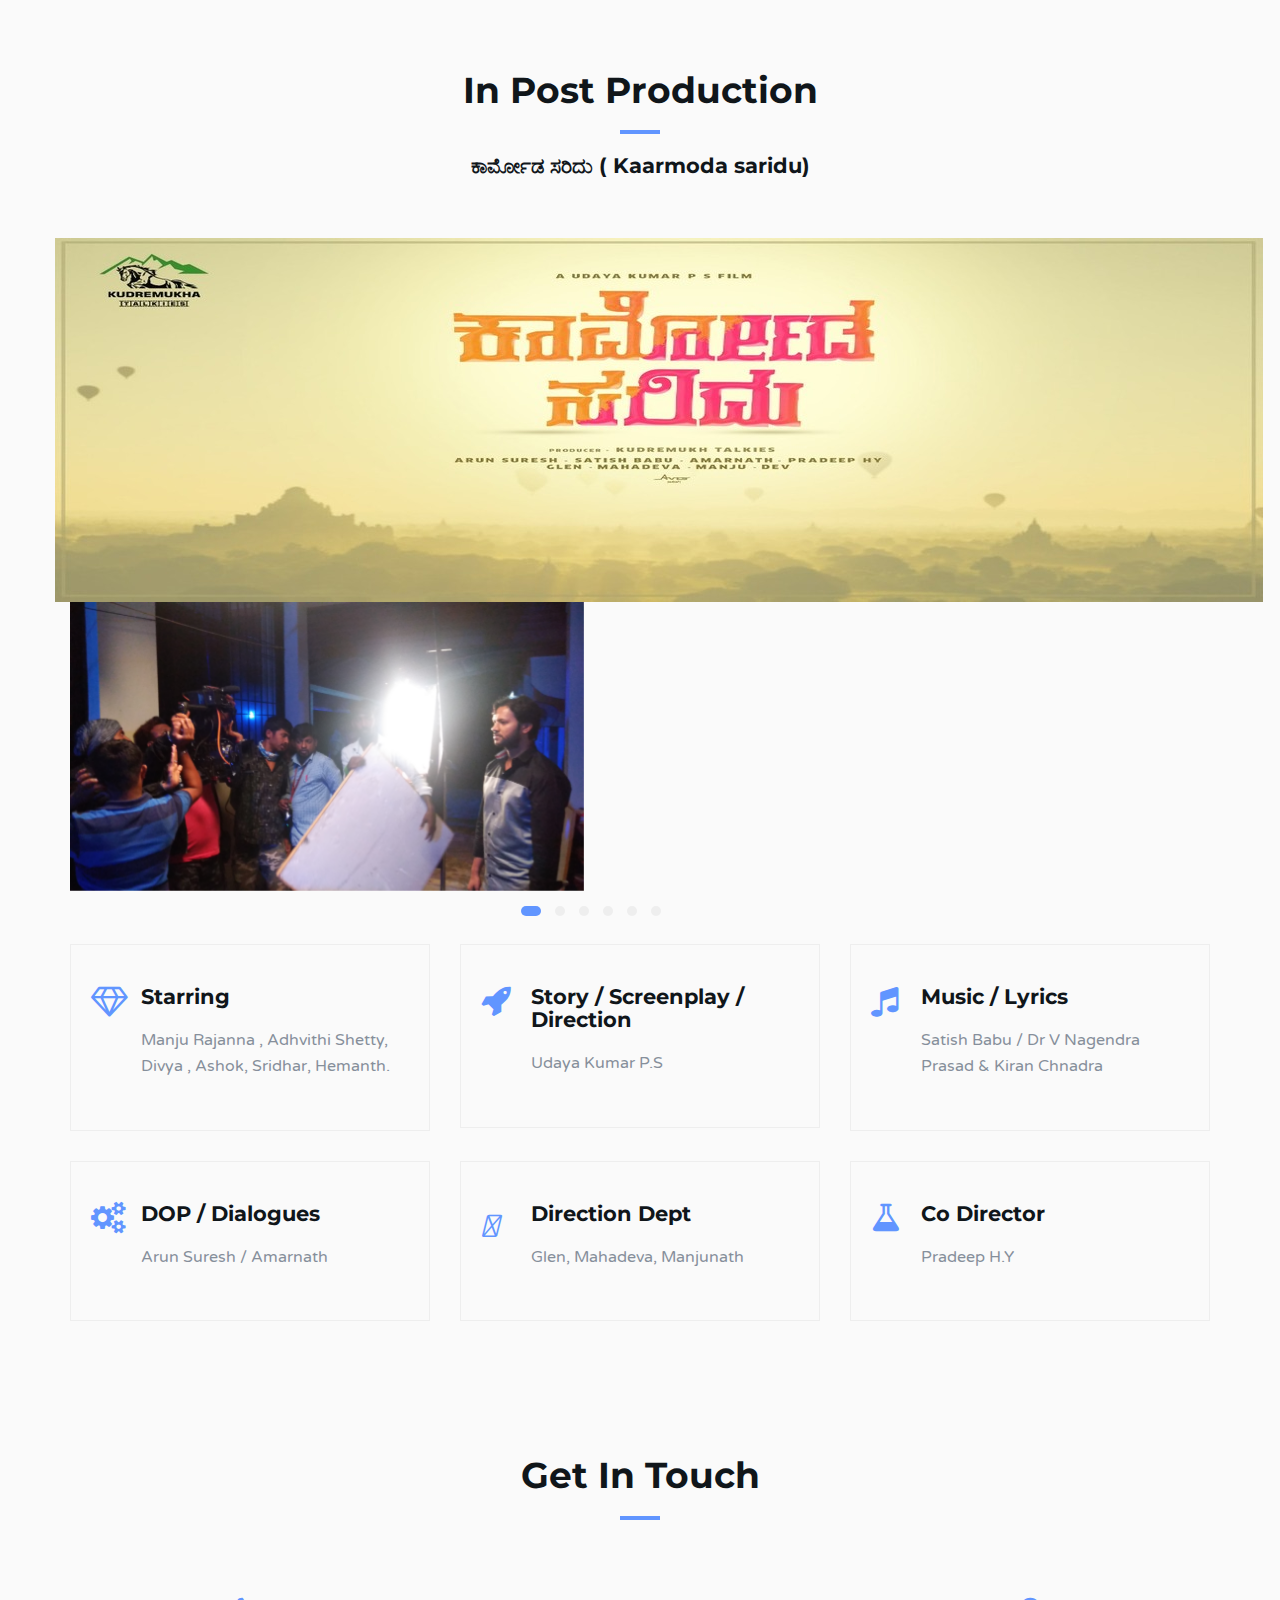
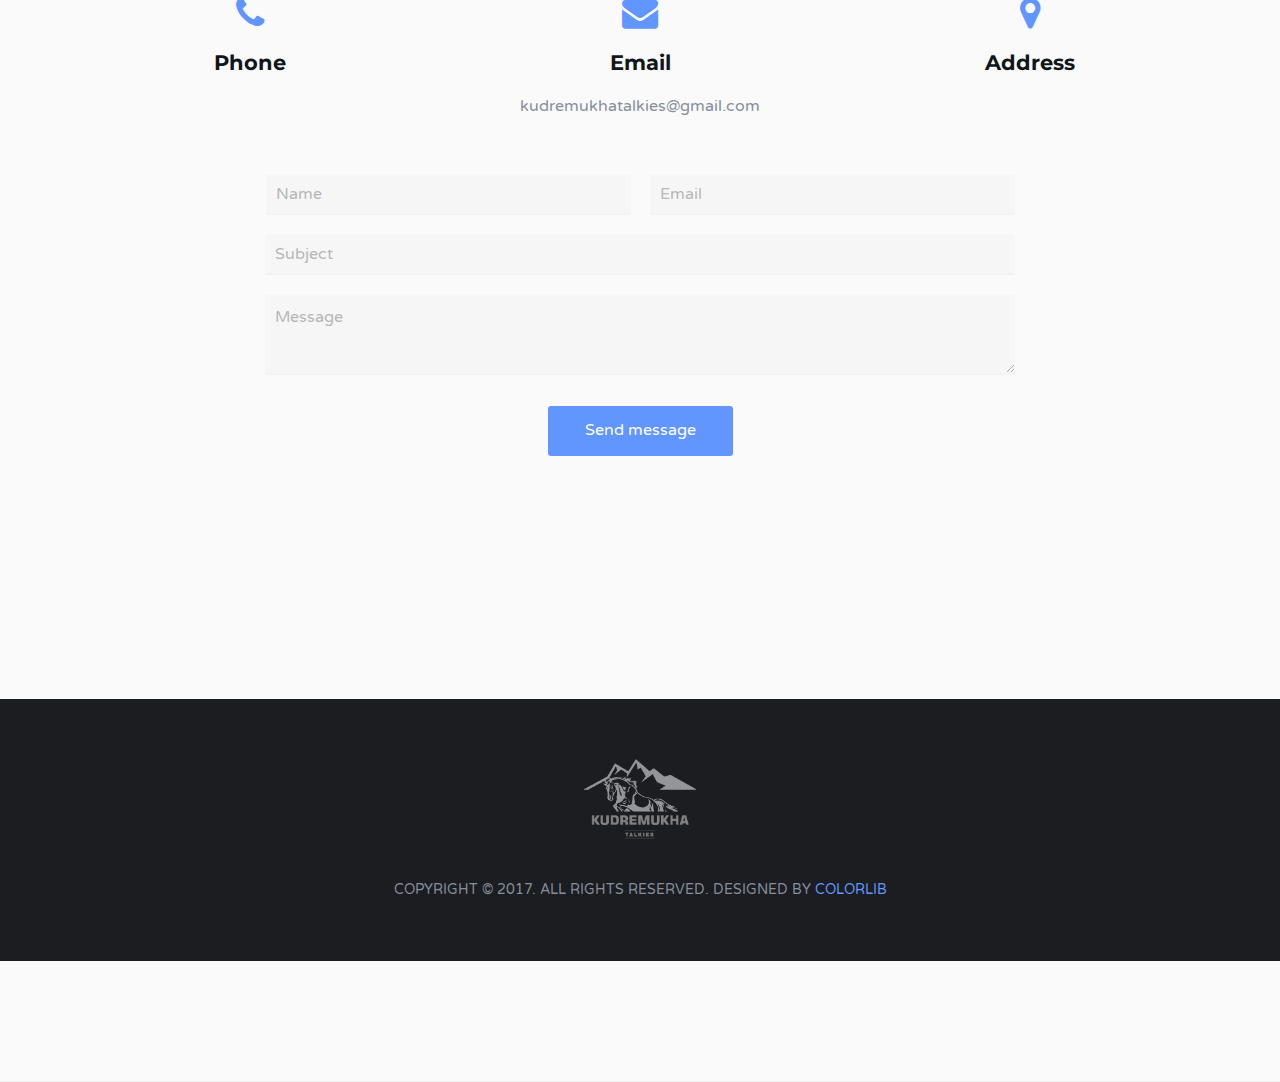
==== commit c8e5ed81: "Update index.html" ====
--- a/index.html
+++ b/index.html
@@ -36,7 +36,7 @@
 	<![endif]-->
 </head>
 
-<body>
+<body> 
 	<!-- Header -->
 	<header id="home">
 		<!-- Background Image -->
